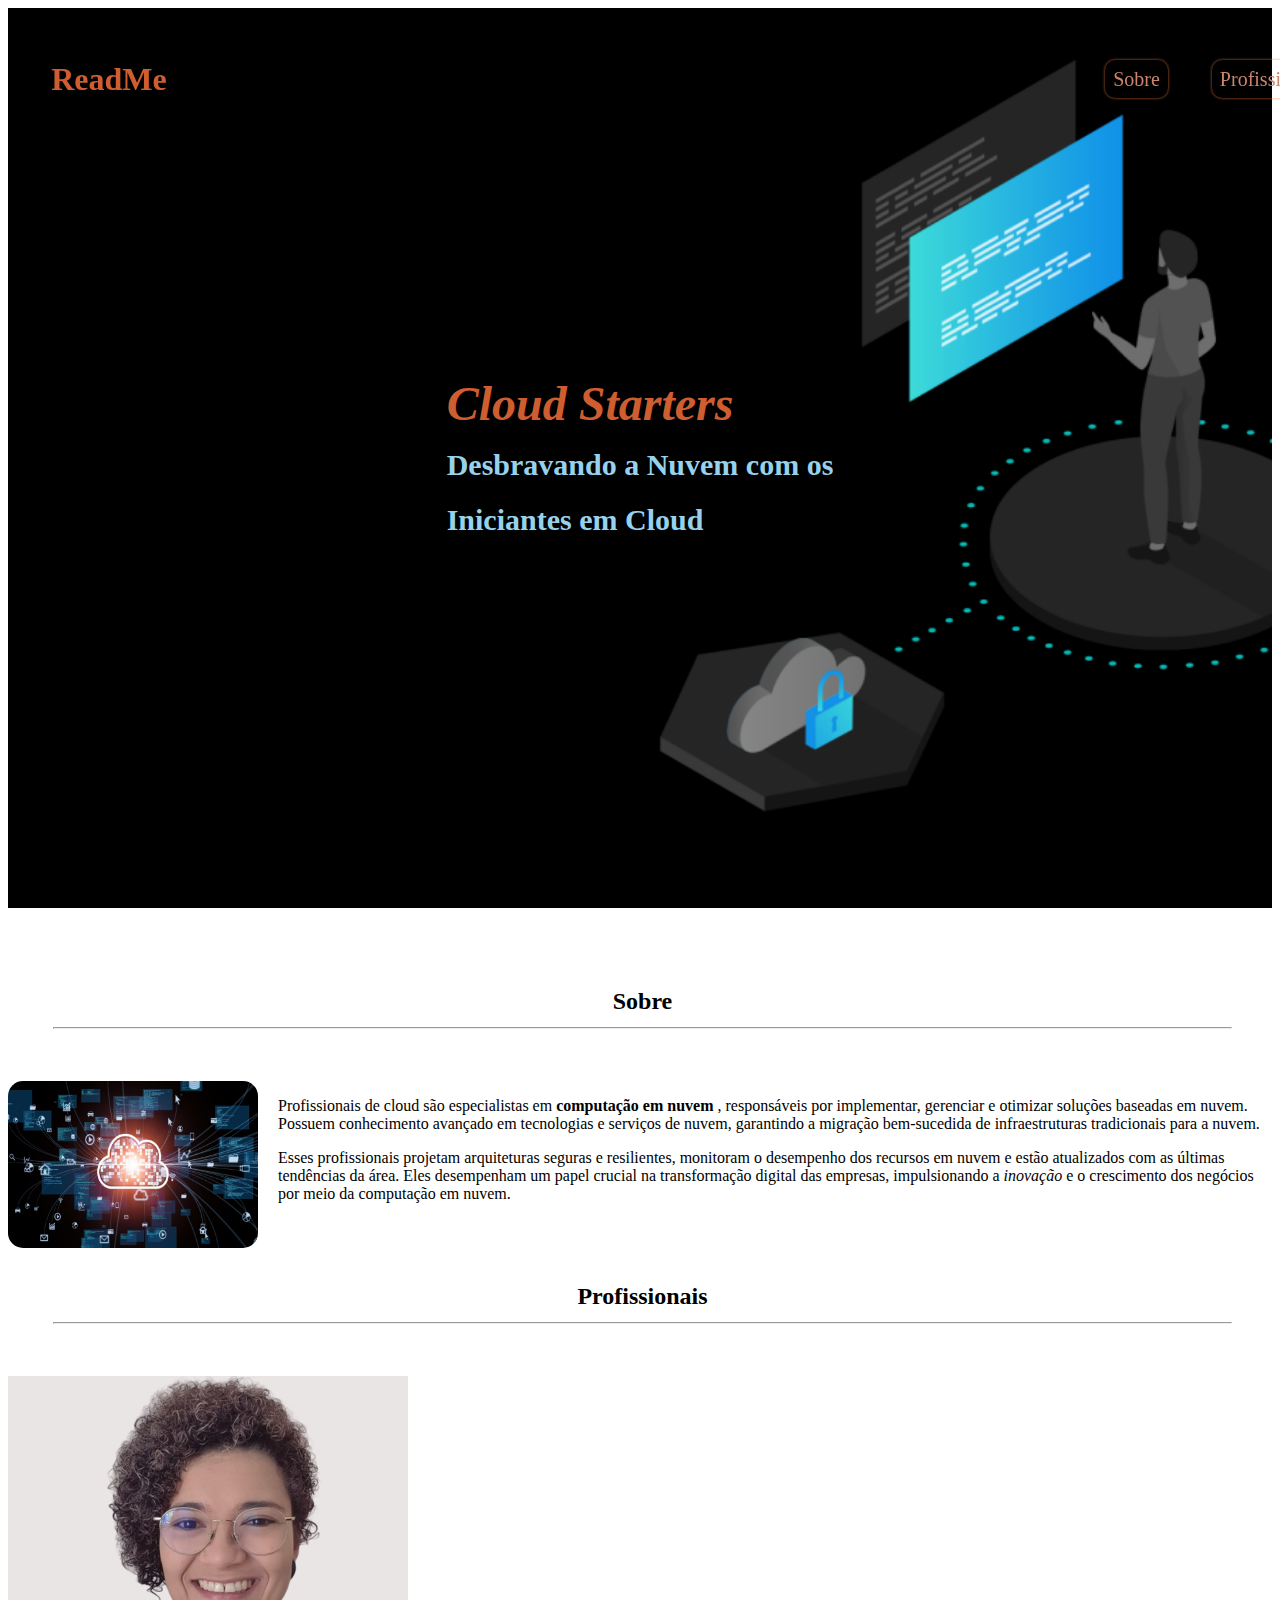
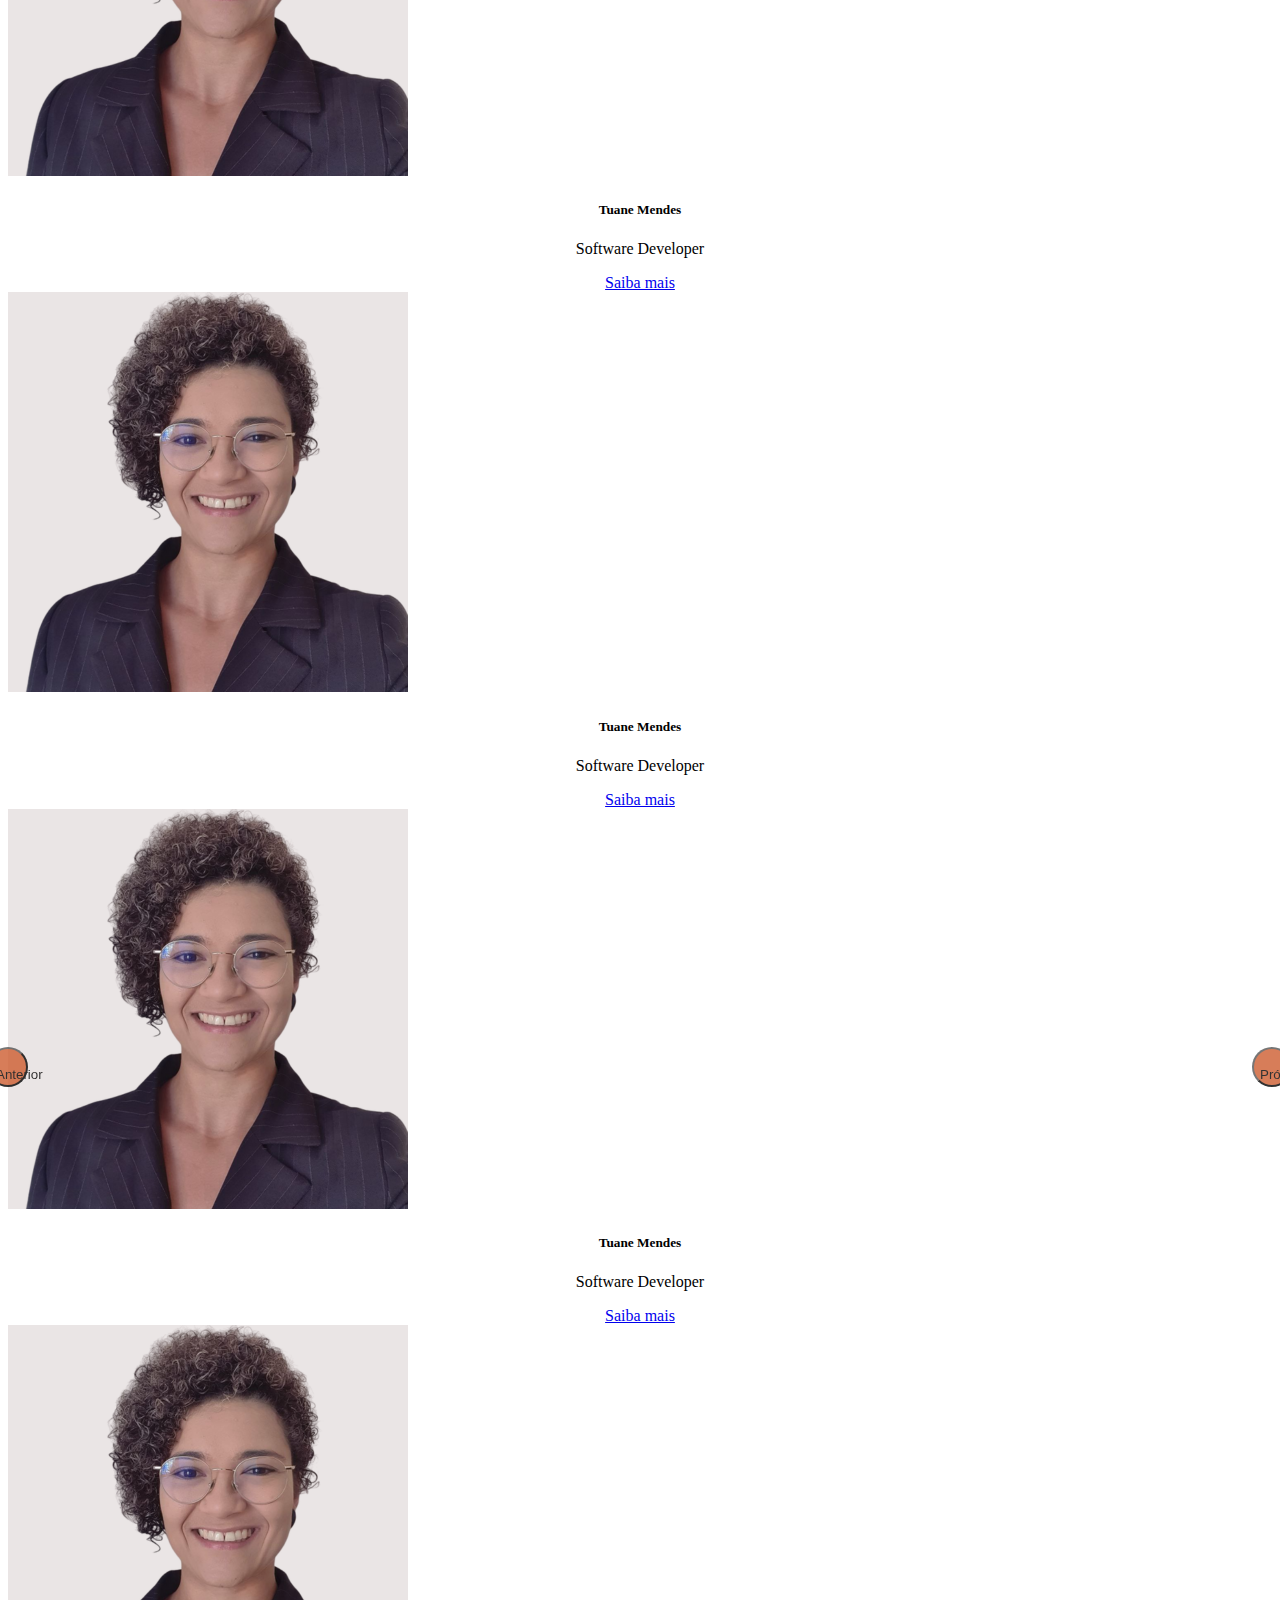
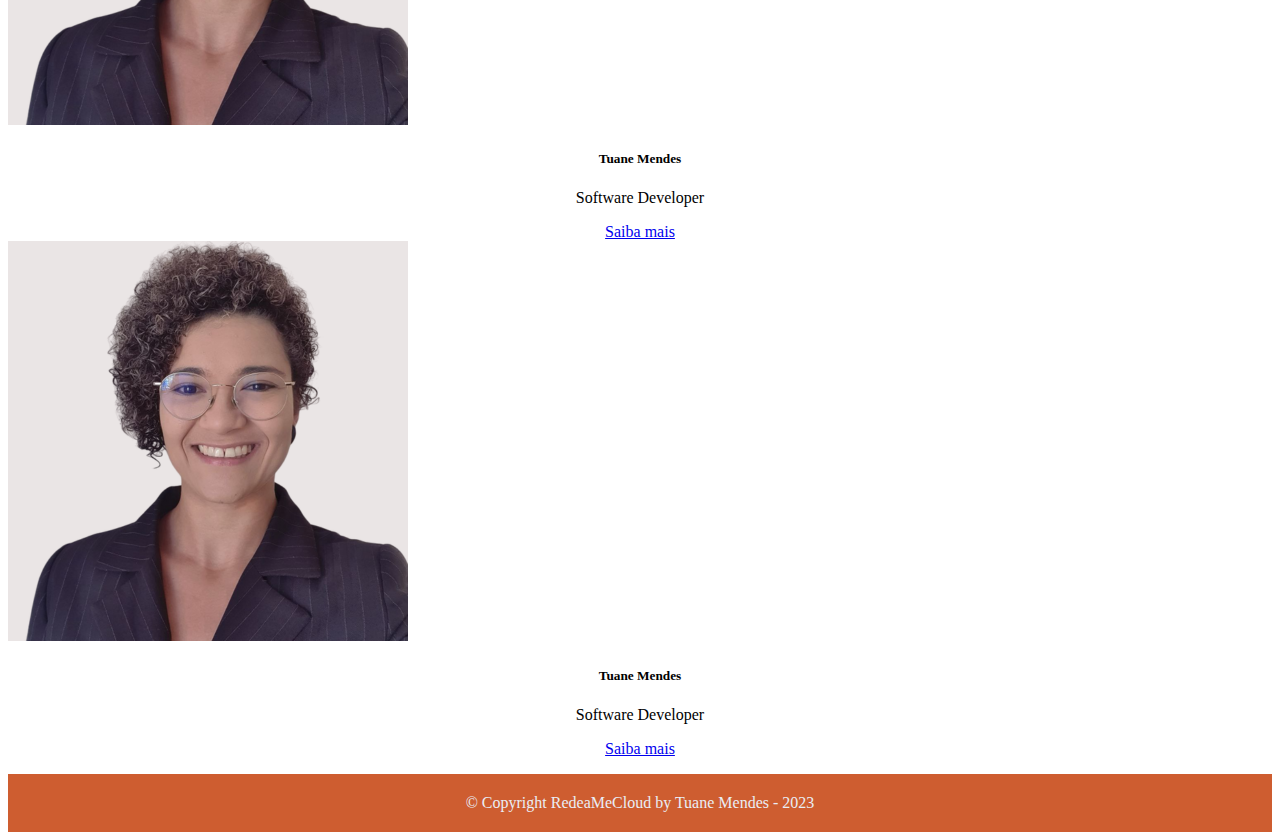
==== index.html @ 5b7da0c1 "alteração do curriculo" ====
<!DOCTYPE html>
<html lang="pt-br">

<head>
    <meta charset="UTF-8">
    <meta http-equiv="X-UA-Compatible" content="IE=edge">
    <meta name="viewport" content="width=device-width, initial-scale=1.0">
    <title>Readme</title>

    <link href="https://cdn.jsdelivr.net/npm/bootstrap@5.3.0/dist/css/bootstrap.min.css" rel="stylesheet"
        integrity="sha384-9ndCyUaIbzAi2FUVXJi0CjmCapSmO7SnpJef0486qhLnuZ2cdeRhO02iuK6FUUVM" crossorigin="anonymous">
    <link rel="stylesheet" href="/assets/css/style.css">
</head>

<body>
    <header id="header">
        <div class="container-header">
            <div class="flex">

                <h1>ReadMe<span></span></h1>

                <nav>
                    <ul>
                        <li><a href="#sobre">Sobre</a></li>
                        <li><a href="#profissionais">Profissionais</a></li>
                    </ul>
                </nav>
            </div>
        </div>
    </header>
    <main>
        <section>
            <div class="banner">
                <h2><em>Cloud Starters</em> <br><span>Desbravando a Nuvem com os <br> Iniciantes em Cloud</span></h2>
            </div>
        </section>
        <section>
            <div id="curriculum-card">
                <div class="container">
                    <div class="row">
                        <div class="col-12">
                            <h2 id="sobre" class="main-title">Sobre
                                <hr class="m-0" />
                            </h2>
                            <img class="nuvem-sobre" src="/assets/img/nuvem-sobre.jpg" alt="nuvem-sobre">
                            <p>Profissionais de cloud são especialistas em <strong>computação em nuvem</strong> ,
                                responsáveis por
                                implementar, gerenciar e otimizar soluções baseadas em nuvem. Possuem conhecimento
                                avançado em tecnologias e serviços de nuvem, garantindo a migração bem-sucedida de
                                infraestruturas tradicionais para a nuvem. </p>
                            <p>Esses profissionais projetam arquiteturas
                                seguras e resilientes, monitoram o desempenho dos recursos em nuvem e estão
                                atualizados
                                com as últimas tendências da área. Eles desempenham um papel crucial na
                                transformação
                                digital das empresas, impulsionando a <em>inovação</em> e o crescimento dos negócios
                                por
                                meio da
                                computação em nuvem.
                            </p>
                        </div>
                        <div class="col-12">
                            <h2 id="profissionais" class="main-title">Profissionais
                                <hr class="m-0" />
                            </h2>

                        </div>
                        <div class="carousel-container">
                            <button class="carousel-control-prev" type="button" data-bs-target="#carousel"
                                data-bs-slide="prev">
                                <span class="carousel-control-prev-icon" aria-hidden="true"></span>
                                <span class="visually-hidden">Anterior</span>
                            </button>
                            <div id="carousel" class="carousel slide" data-bs-ride="carousel">

                                <div class="carousel-inner">
                                    <div class="carousel-item active">
                                        <div class="row justify-content-center">
                                            <div class="col-md-3 mb-5">
                                                <div class="card">
                                                    <img src="assets/img/perfil-tuane.png" class="card-img-top"
                                                        alt="Foto Perfil">
                                                    <div class="card-body">
                                                        <h5 class="card-title">Tuane Mendes</h5>
                                                        <p class="card-text">Software Developer</p>
                                                        <a href="assets/pages/curriculo.html"
                                                            class="btn btn-secondary">Saiba
                                                            mais</a>
                                                    </div>
                                                </div>
                                            </div>
                                            <div class="col-md-3 mb-5">
                                                <div class="card">
                                                    <img src="assets/img/perfil-tuane.png" class="card-img-top"
                                                        alt="Foto Perfil">
                                                    <div class="card-body">
                                                        <h5 class="card-title">Tuane Mendes</h5>
                                                        <p class="card-text">Software Developer</p>
                                                        <a href="/assets/pages/curriculo1.html"
                                                            class="btn btn-secondary">Saiba
                                                            mais</a>
                                                    </div>
                                                </div>
                                            </div>
                                            <div class="col-md-3 mb-5">
                                                <div class="card">
                                                    <img src="assets/img/perfil-tuane.png" class="card-img-top"
                                                        alt="Foto Perfil">
                                                    <div class="card-body">
                                                        <h5 class="card-title">Tuane Mendes</h5>
                                                        <p class="card-text">Software Developer</p>
                                                        <a href="/assets/pages/curriculo.html"
                                                            class="btn btn-secondary">Saiba
                                                            mais</a>
                                                    </div>
                                                </div>
                                            </div>
                                        </div>
                                    </div>
                                    <div class="carousel-item">
                                        <div class="row justify-content-center">
                                            <div class="col-md-3 mb-5">
                                                <div class="card">
                                                    <img src="assets/img/perfil-tuane.png" class="card-img-top"
                                                        alt="Foto Perfil">
                                                    <div class="card-body">
                                                        <h5 class="card-title">Tuane Mendes</h5>
                                                        <p class="card-text">Software Developer</p>
                                                        <a href="/assets/pages/curriculo.html"
                                                            class="btn btn-secondary">Saiba
                                                            mais</a>
                                                    </div>
                                                </div>
                                            </div>
                                            <div class="col-md-3">
                                                <div class="card">
                                                    <img src="assets/img/perfil-tuane.png" class="card-img-top"
                                                        alt="Foto Perfil">
                                                    <div class="card-body">
                                                        <h5 class="card-title">Tuane Mendes</h5>
                                                        <p class="card-text">Software Developer</p>
                                                        <a href="/assets/pages/curriculo.html"
                                                            class="btn btn-secondary">Saiba
                                                            mais</a>
                                                    </div>
                                                </div>
                                            </div>

                                        </div>
                                    </div>
                                </div>

                            </div>
                            <button class="carousel-control-next" type="button" data-bs-target="#carousel"
                                data-bs-slide="next">
                                <span class="carousel-control-next-icon" aria-hidden="true"></span>
                                <span class="visually-hidden">Próximo</span>
                            </button>
                        </div>

                    </div>
                </div>
            </div>
        </section>
    </main>
    <footer>
        <p class="footer"> &copy; Copyright RedeaMeCloud by Tuane Mendes - 2023</p>
    </footer>
    <script src="https://cdn.jsdelivr.net/npm/bootstrap@5.3.0-alpha3/dist/js/bootstrap.bundle.min.js"
        integrity="sha384-ENjdO4Dr2bkBIFxQpeoTz1HIcje39Wm4jDKdf19U8gI4ddQ3GYNS7NTKfAdVQSZe"
        crossorigin="anonymous"></script>
    <script src="/assets/js/script.js"></script>

</body>

</html>
---- assets/css/style.css ----
:root {
    --blue-dark: #25316D;
    --blue-light: #97D2EC;
    --gray: #5F6F94;
    --yellow: #FEF5AC;
    --orange: #ce5d30;
    --gray-dark: #343A40;
    --orange-light: #cb866d;
    --gray-ligth: #eaedf5;
}

html {
    height: 200vh;
}


main {
    margin-top: 0px;
}

.container-header {
    max-width: 1280px;
    margin: auto;
}

.flex {
    display: flex;
    justify-content: space-between;
    align-items: center;
}

header {
    width: 100%;
    padding: 40px 4%;
    position: fixed;
    top: 0;
    left: 0;
    transition: .5s;
    z-index: 9999;
}

header a,
h1 {
    color: var(--orange);
}

header a {
    box-shadow: 0 0 3px rgba(248, 128, 58, 0.804);
    border-radius: 10px;
    padding: 8px;
}

header.scrolling {
    background-color: var(--orange);
    box-shadow: 0 0 10px rgba(0, 0, 0, 0.2);
    padding: 20px 4%;
}

header.scrolling a,
header.scrolling h1 {
    color: var(--gray-ligth);
}

header ul {
    list-style-type: none;
}

header ul li {
    display: inline-block;
    margin-left: 40px;
}

header ul li a {
    color: var(--orange-light);
    font-size: 20px;
    text-decoration: none;
    transition: .5s;
}

.banner {
    display: flex;
    align-items: center;
    justify-content: center;
    height: 100vh;
    background: url(/assets/img/fundo.png);
    background-position: center;
    background-size: cover;
    background-repeat: no-repeat;
}

.banner h2 {
    font-size: 3em;
    color: var(--orange);
}

.banner span {
    color: var(--blue-light);
    font-size: 30px;
}

.main-title {
    text-align: center;
    margin: 40px 0 0 5px;
    padding: 40px;
}


.nuvem-sobre {
    width: 250px;
    float: left;
    margin: 0 20px 20px 0;
    border-radius: 15px;
}

.card-body {
    text-align: center;
}

.carousel-container {
    position: relative;
}

.carousel-control-prev,
.carousel-control-next {
    position: absolute;
    top: 50%;
    transform: translateY(-50%);
}

.carousel-control-prev {
    left: -50px;
}

.carousel-control-next {
    right: -50px;
}


.carousel-control-prev,
.carousel-control-next {
    border-radius: 50%;
    width: 40px;
    height: 40px;
    background-color: var(--orange); /* Altere para a cor desejada */
    opacity: 0.8;
    margin-left: 30px;
    margin-right: 30px;
}

.carousel-control-prev-icon,
.carousel-control-next-icon {
    filter: invert(100%) sepia(0%) saturate(0%) hue-rotate(0deg) brightness(100%) contrast(100%);
}

.carousel-control-prev-icon::before,
.carousel-control-next-icon::before {
    display: inline-block;
    content: "";
    width: 10px;
    height: 10px;
}





.footer {
    background-color: var(--orange);
    color: var(--gray-ligth);
    padding: 20px 0;
    text-align: center;
}
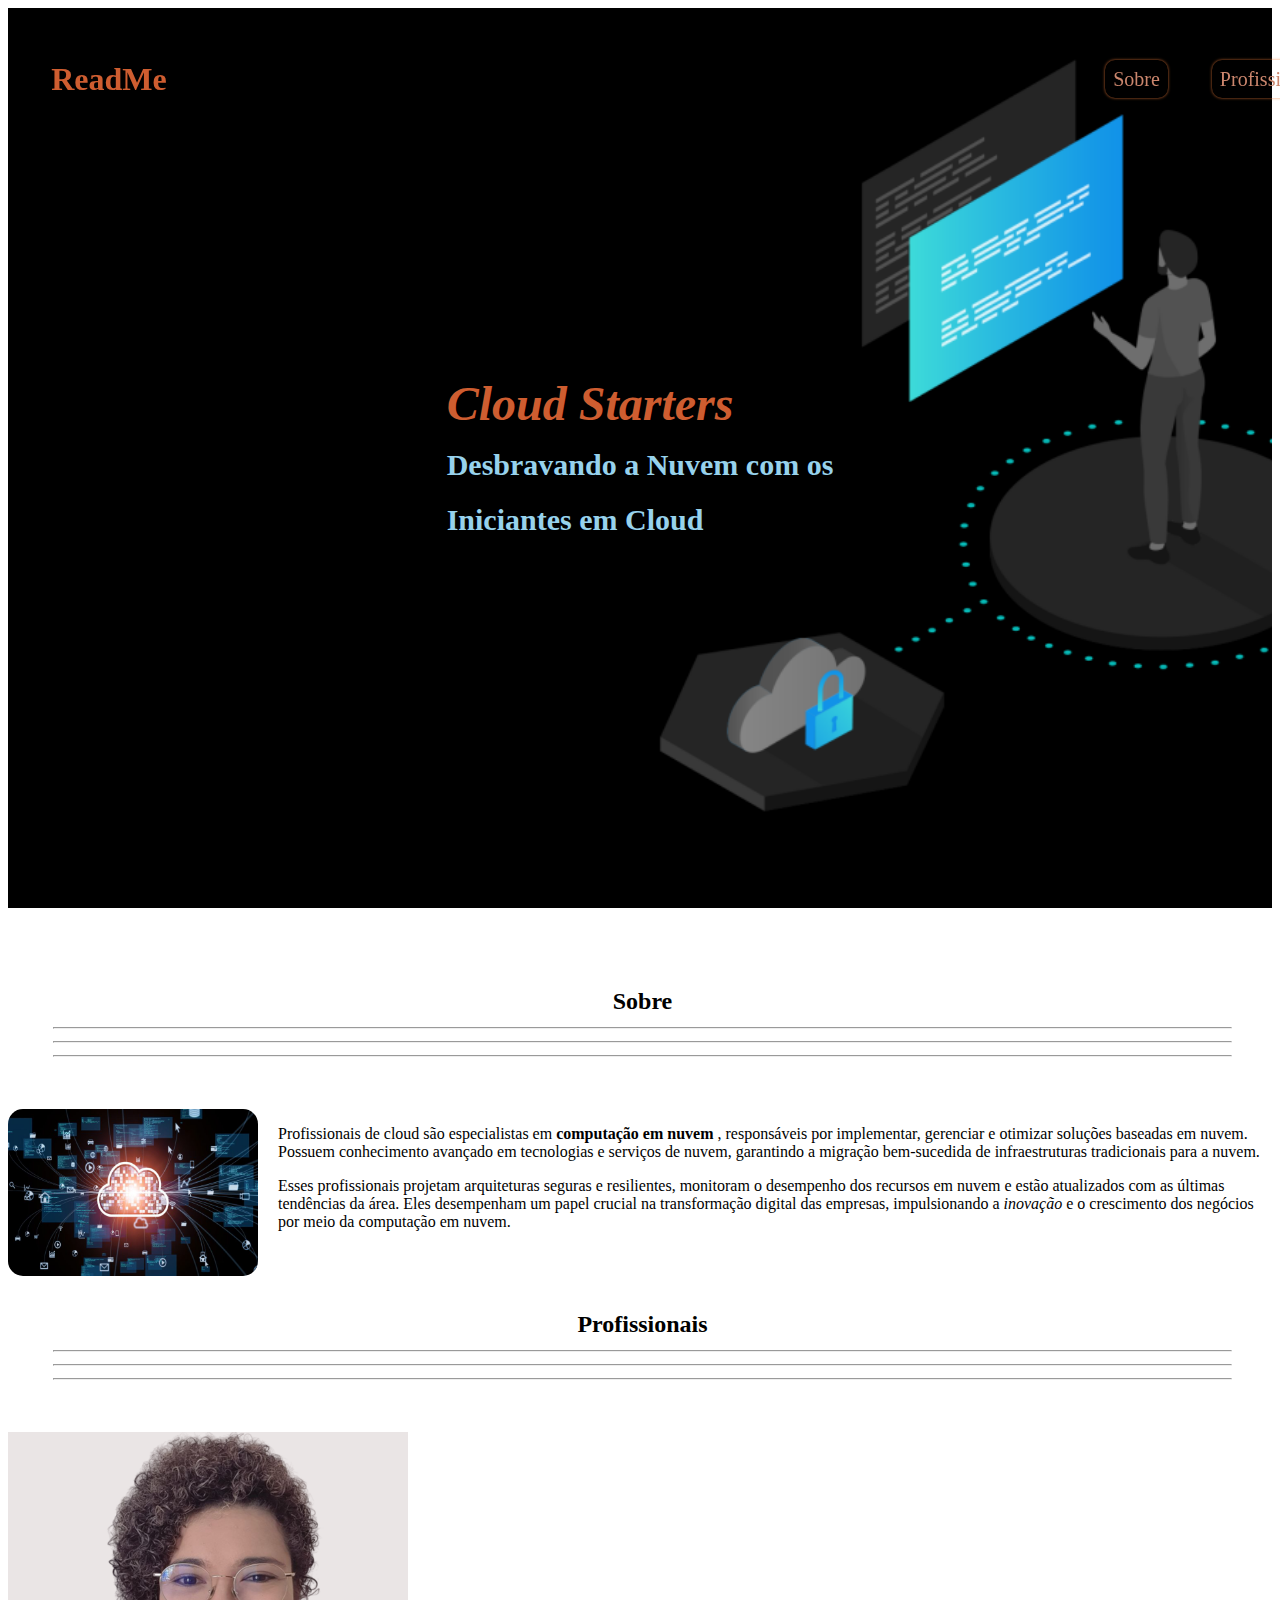
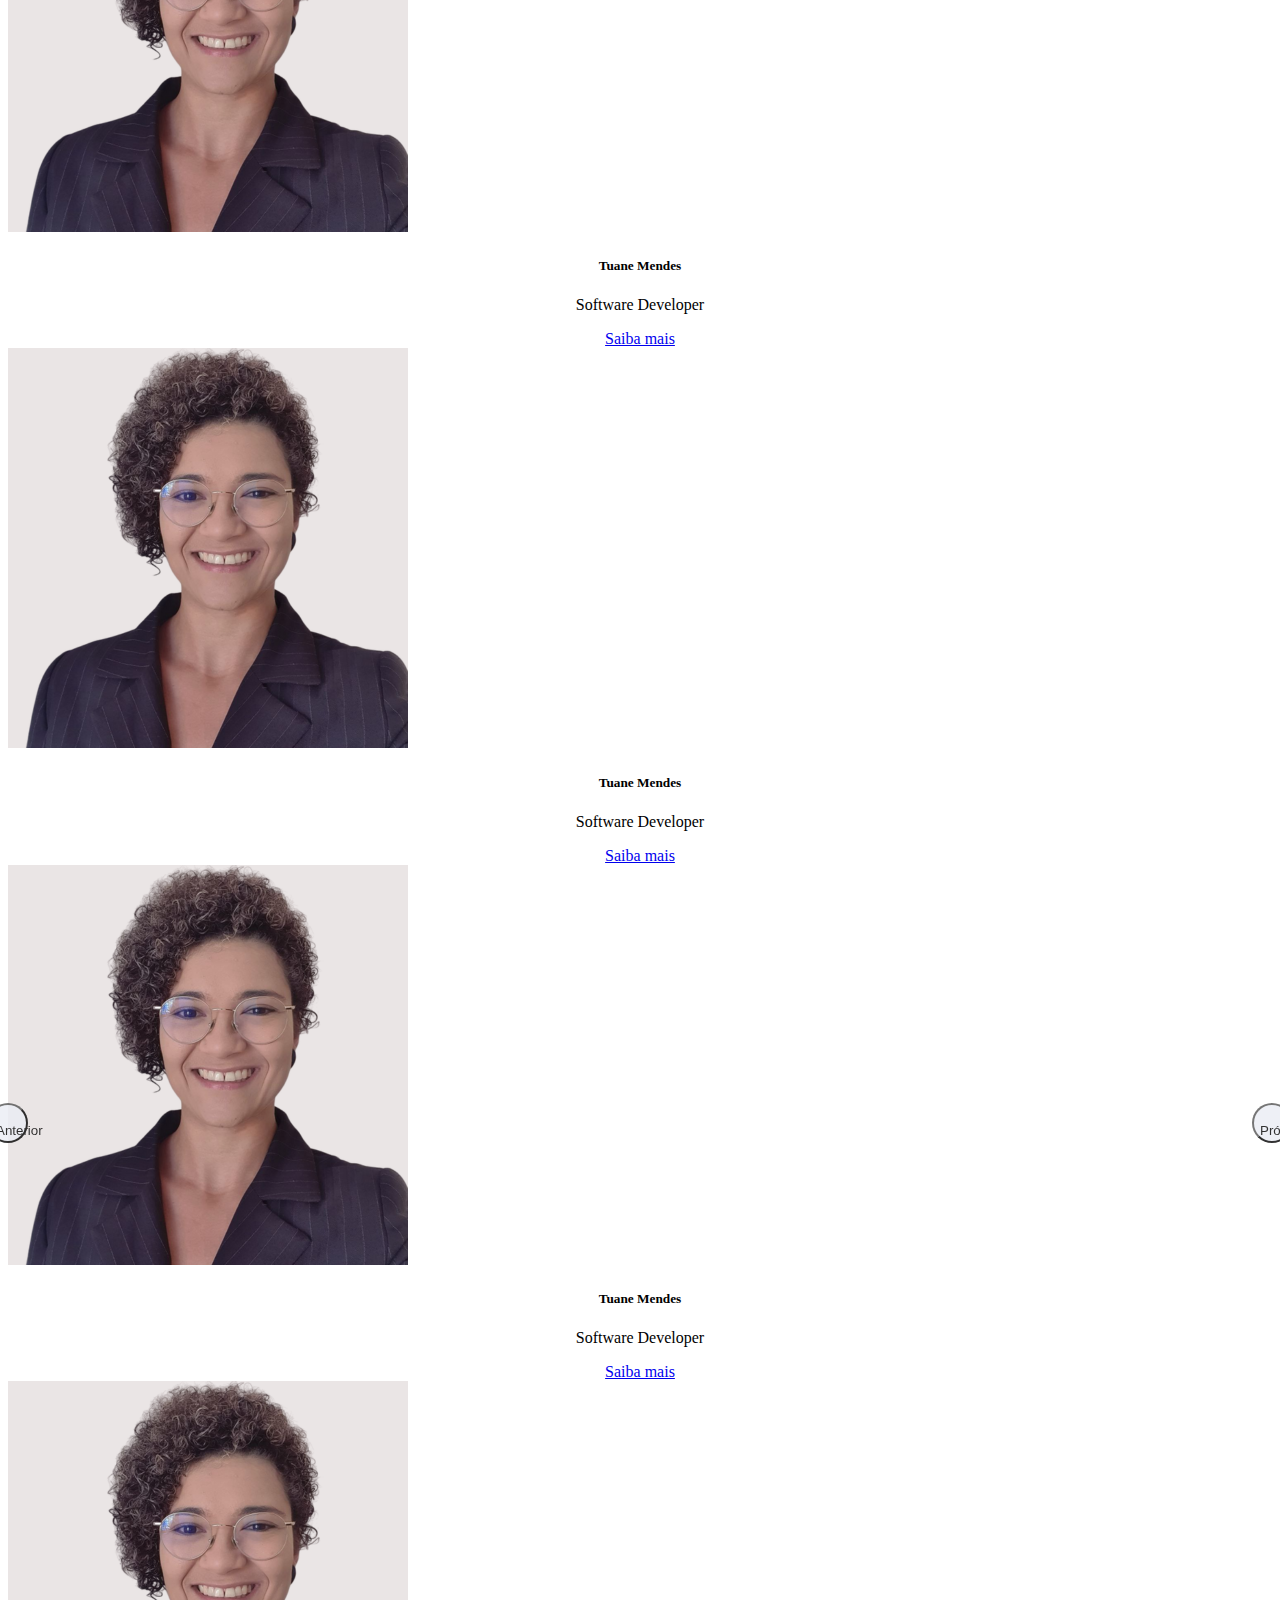
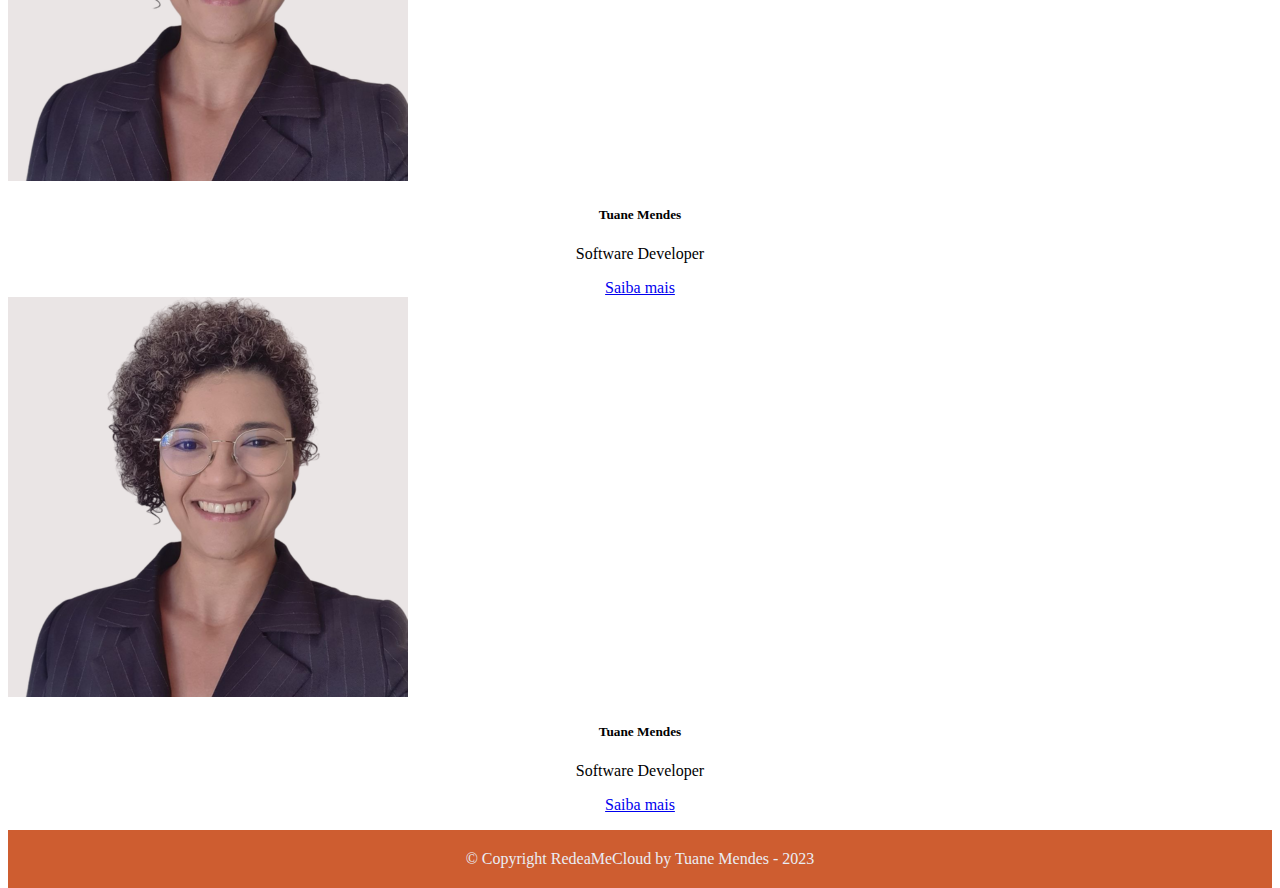
==== commit 08f39054: "ajustes" ====
--- a/index.html
+++ b/index.html
@@ -41,6 +41,8 @@
                         <div class="col-12">
                             <h2 id="sobre" class="main-title">Sobre
                                 <hr class="m-0" />
+                                <hr class="m-0" />
+                                <hr class="m-0" />
                             </h2>
                             <img class="nuvem-sobre" src="/assets/img/nuvem-sobre.jpg" alt="nuvem-sobre">
                             <p>Profissionais de cloud são especialistas em <strong>computação em nuvem</strong> ,
@@ -61,6 +63,8 @@
                         </div>
                         <div class="col-12">
                             <h2 id="profissionais" class="main-title">Profissionais
+                                <hr class="m-0" />
+                                <hr class="m-0" />
                                 <hr class="m-0" />
                             </h2>
 
--- a/assets/css/style.css
+++ b/assets/css/style.css
@@ -53,7 +53,7 @@
 header.scrolling {
     background-color: var(--orange);
     box-shadow: 0 0 10px rgba(0, 0, 0, 0.2);
-    padding: 20px 4%;
+    padding: 10px 4%;
 }
 
 header.scrolling a,
@@ -141,7 +141,8 @@
     border-radius: 50%;
     width: 40px;
     height: 40px;
-    background-color: var(--orange); /* Altere para a cor desejada */
+    background-color: var(--gray-ligth);
+    /* Altere para a cor desejada */
     opacity: 0.8;
     margin-left: 30px;
     margin-right: 30px;
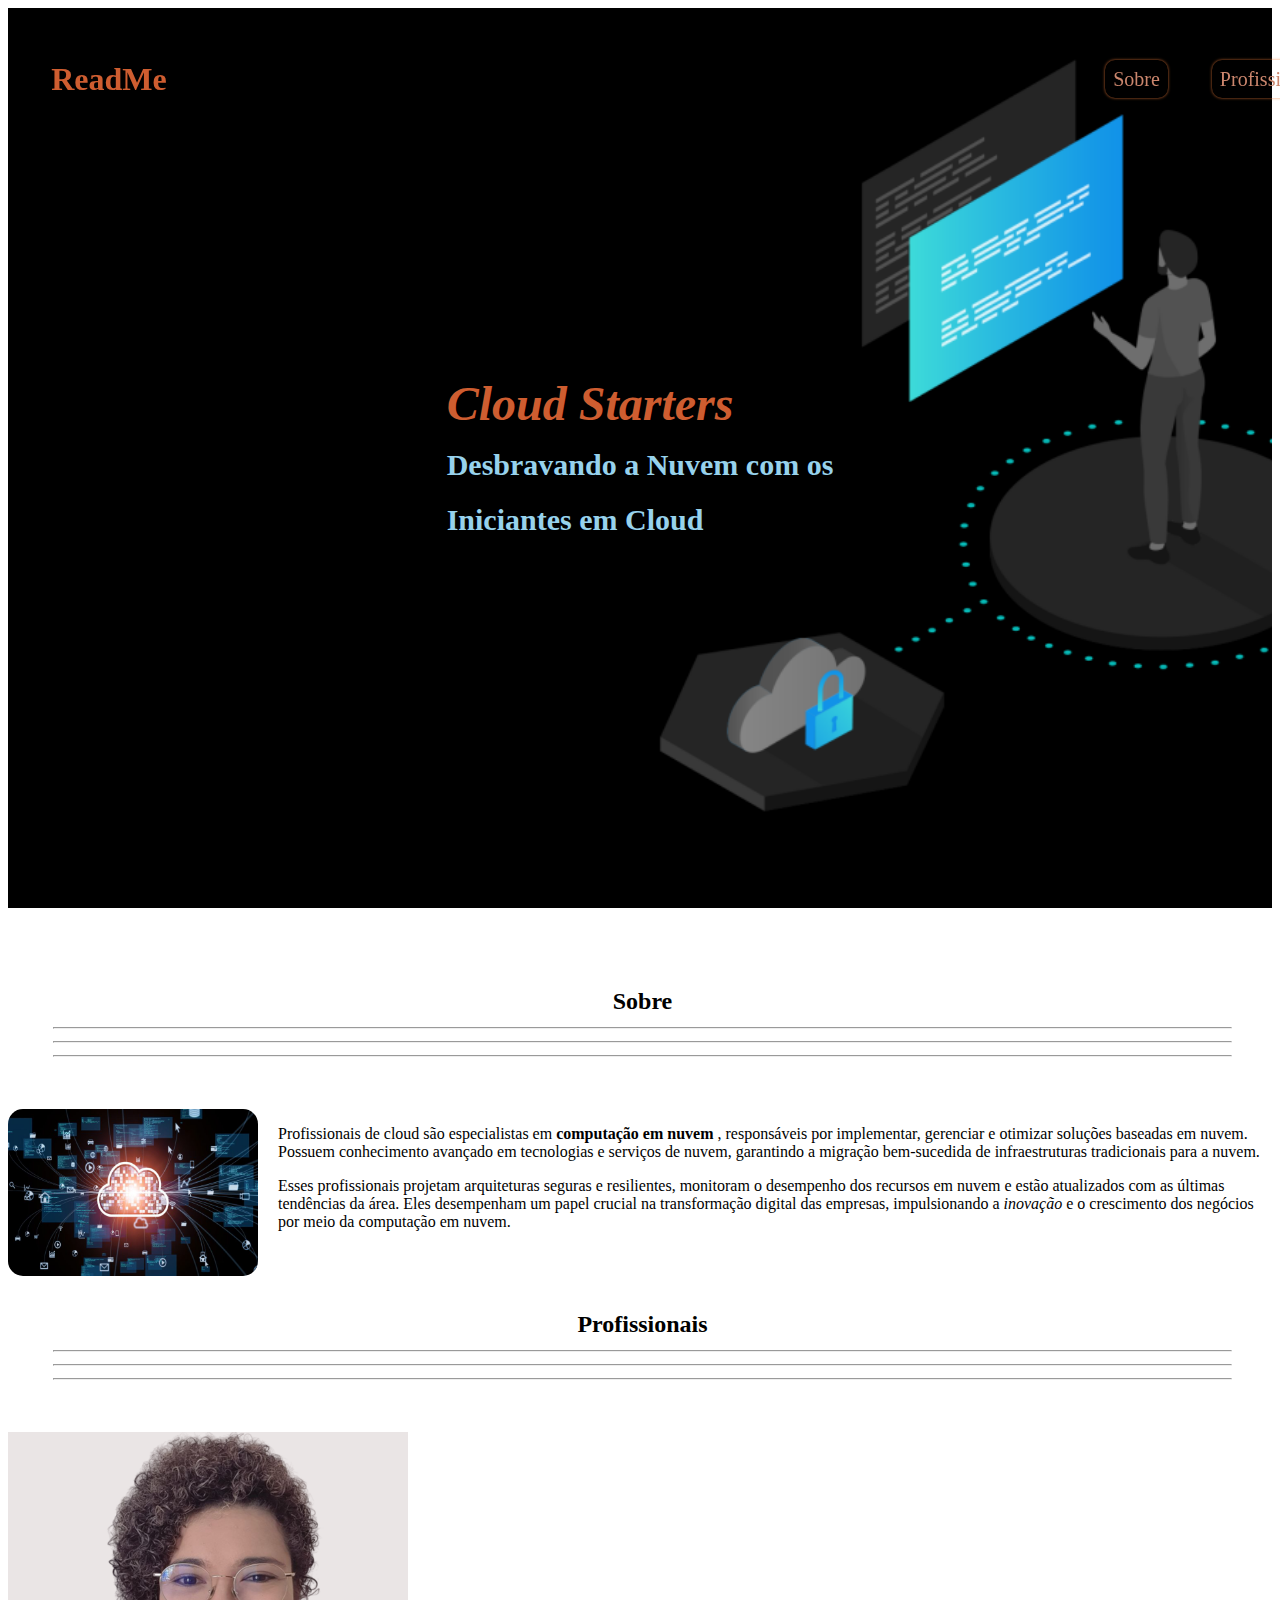
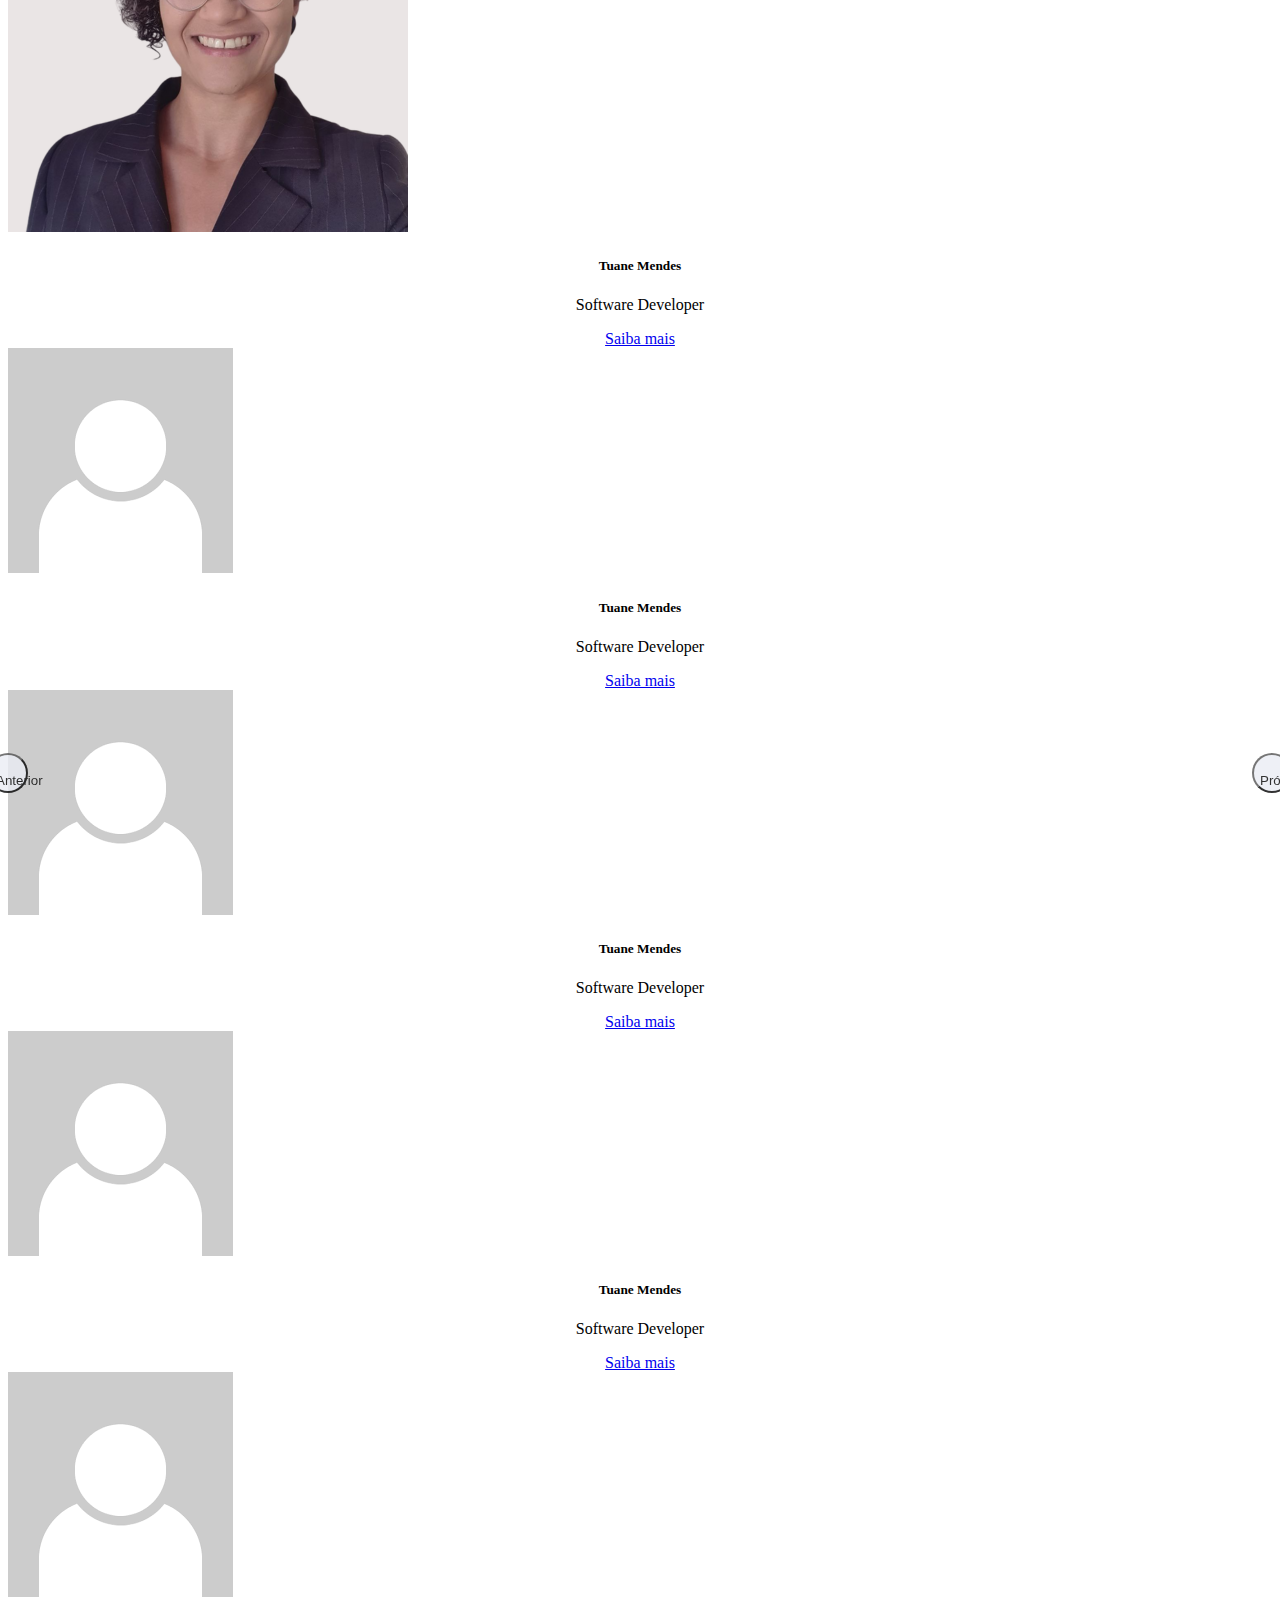
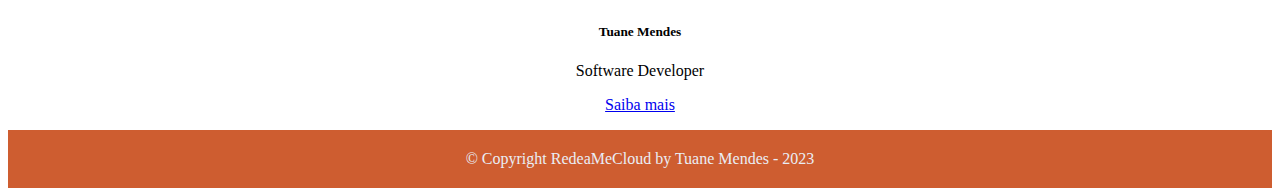
==== commit 956fccac: "alteração de imagens" ====
--- a/index.html
+++ b/index.html
@@ -95,7 +95,7 @@
                                             </div>
                                             <div class="col-md-3 mb-5">
                                                 <div class="card">
-                                                    <img src="assets/img/perfil-tuane.png" class="card-img-top"
+                                                    <img src="assets/img/avatar.png" class="card-img-top"
                                                         alt="Foto Perfil">
                                                     <div class="card-body">
                                                         <h5 class="card-title">Tuane Mendes</h5>
@@ -108,7 +108,7 @@
                                             </div>
                                             <div class="col-md-3 mb-5">
                                                 <div class="card">
-                                                    <img src="assets/img/perfil-tuane.png" class="card-img-top"
+                                                    <img src="assets/img/avatar.png" class="card-img-top"
                                                         alt="Foto Perfil">
                                                     <div class="card-body">
                                                         <h5 class="card-title">Tuane Mendes</h5>
@@ -125,7 +125,7 @@
                                         <div class="row justify-content-center">
                                             <div class="col-md-3 mb-5">
                                                 <div class="card">
-                                                    <img src="assets/img/perfil-tuane.png" class="card-img-top"
+                                                    <img src="assets/img/avatar.png" class="card-img-top"
                                                         alt="Foto Perfil">
                                                     <div class="card-body">
                                                         <h5 class="card-title">Tuane Mendes</h5>
@@ -138,7 +138,7 @@
                                             </div>
                                             <div class="col-md-3">
                                                 <div class="card">
-                                                    <img src="assets/img/perfil-tuane.png" class="card-img-top"
+                                                    <img src="assets/img/avatar.png" class="card-img-top"
                                                         alt="Foto Perfil">
                                                     <div class="card-body">
                                                         <h5 class="card-title">Tuane Mendes</h5>
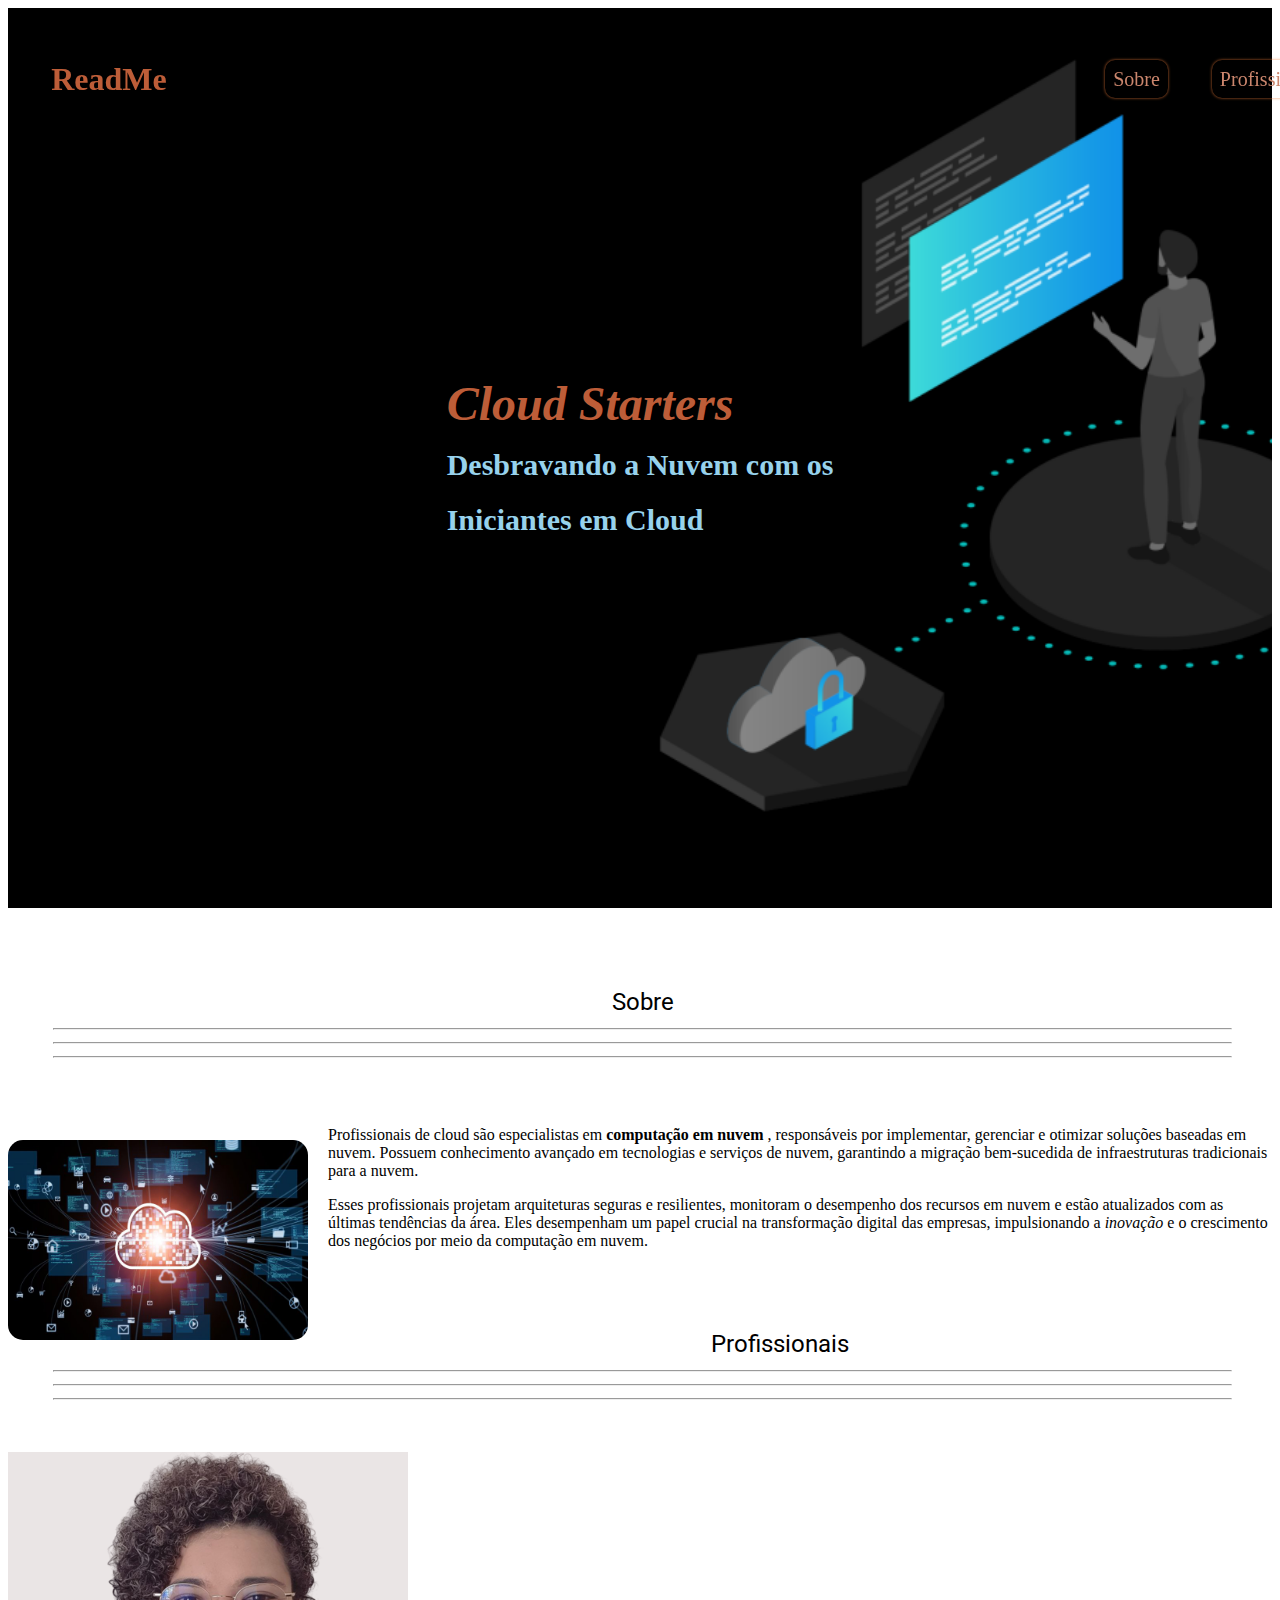
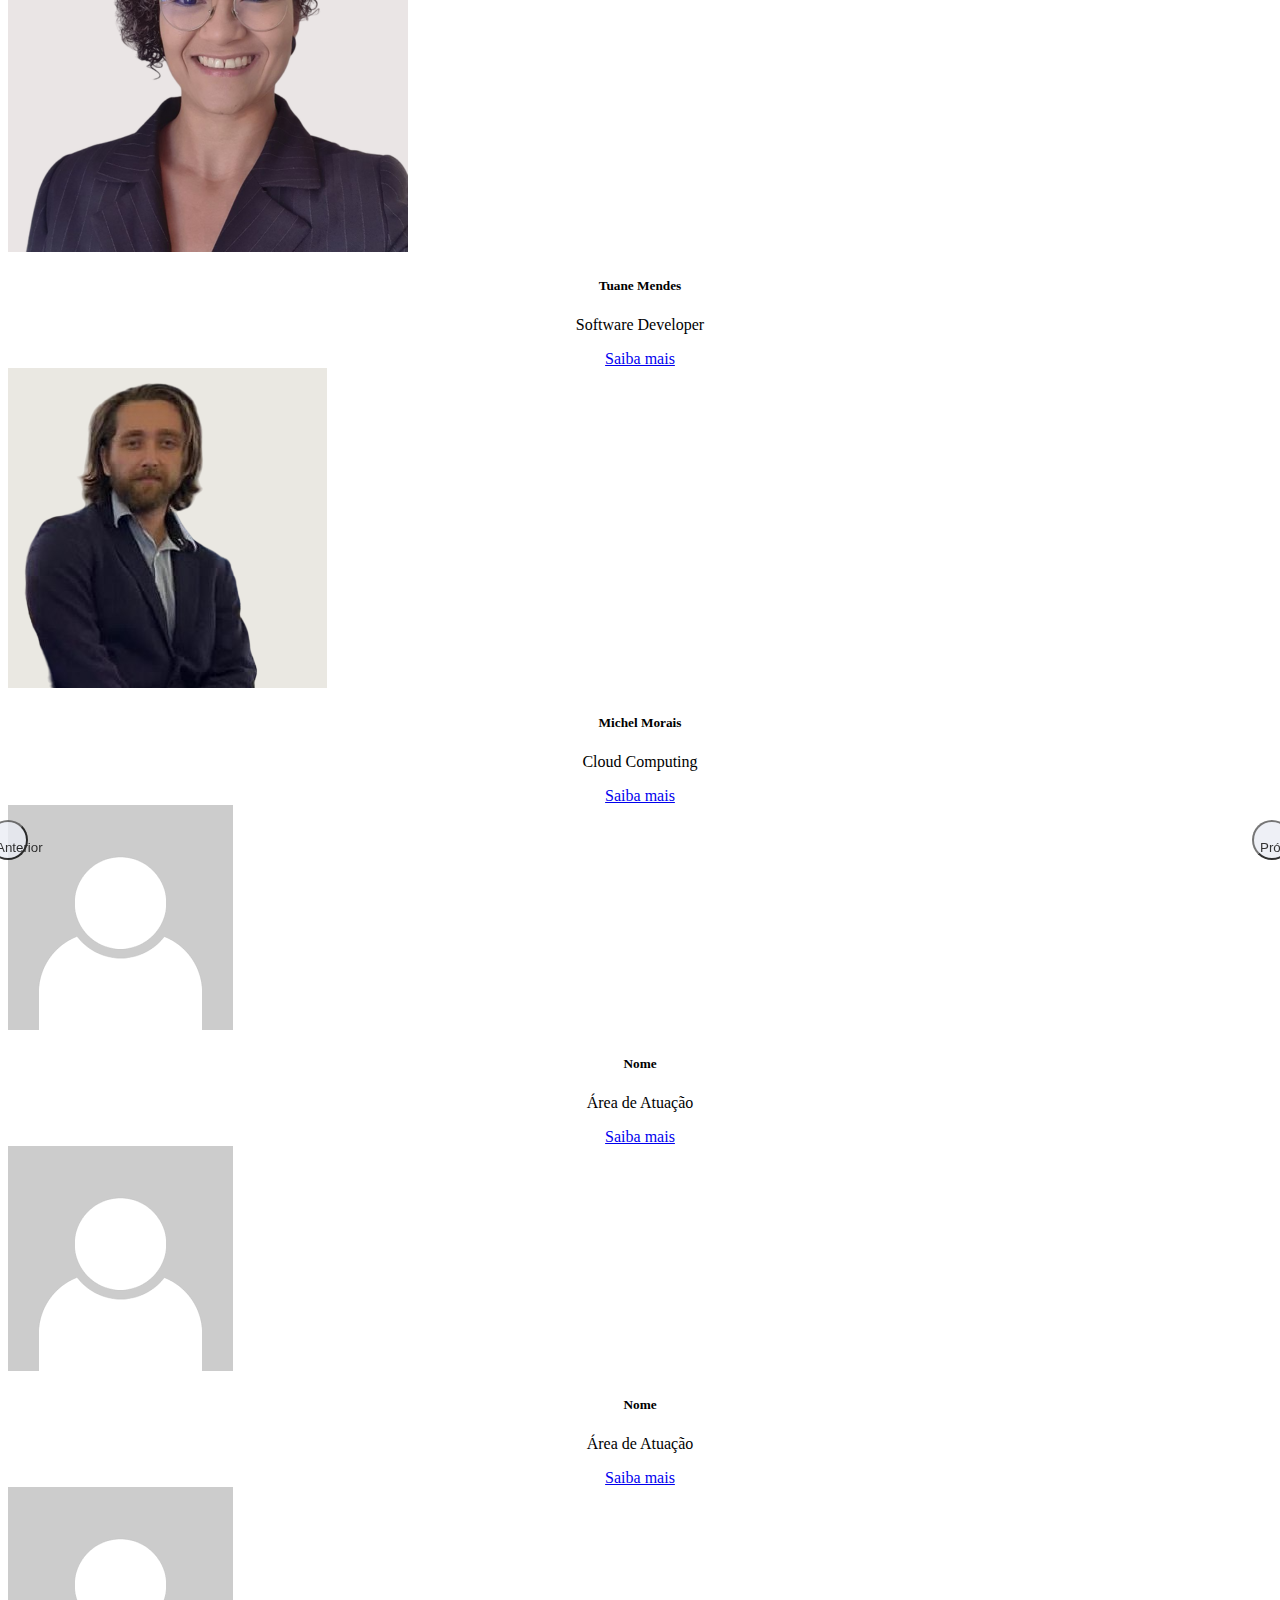
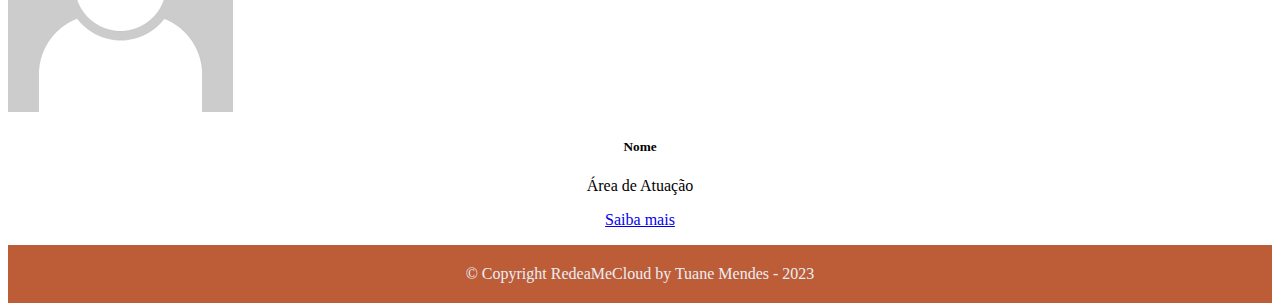
==== commit e1153fa3: "correção de fontes e cores" ====
--- a/index.html
+++ b/index.html
@@ -9,6 +9,9 @@
 
     <link href="https://cdn.jsdelivr.net/npm/bootstrap@5.3.0/dist/css/bootstrap.min.css" rel="stylesheet"
         integrity="sha384-9ndCyUaIbzAi2FUVXJi0CjmCapSmO7SnpJef0486qhLnuZ2cdeRhO02iuK6FUUVM" crossorigin="anonymous">
+    <link rel="preconnect" href="https://fonts.googleapis.com">
+    <link rel="preconnect" href="https://fonts.gstatic.com" crossorigin>
+    <link href="https://fonts.googleapis.com/css2?family=Roboto:wght@300;400&display=swap" rel="stylesheet">
     <link rel="stylesheet" href="/assets/css/style.css">
 </head>
 
@@ -45,12 +48,13 @@
                                 <hr class="m-0" />
                             </h2>
                             <img class="nuvem-sobre" src="/assets/img/nuvem-sobre.jpg" alt="nuvem-sobre">
-                            <p>Profissionais de cloud são especialistas em <strong>computação em nuvem</strong> ,
+                            <p class="lead mb-2">Profissionais de cloud são especialistas em <strong>computação em
+                                    nuvem</strong> ,
                                 responsáveis por
                                 implementar, gerenciar e otimizar soluções baseadas em nuvem. Possuem conhecimento
                                 avançado em tecnologias e serviços de nuvem, garantindo a migração bem-sucedida de
                                 infraestruturas tradicionais para a nuvem. </p>
-                            <p>Esses profissionais projetam arquiteturas
+                            <p class="lead mb-2">Esses profissionais projetam arquiteturas
                                 seguras e resilientes, monitoram o desempenho dos recursos em nuvem e estão
                                 atualizados
                                 com as últimas tendências da área. Eles desempenham um papel crucial na
@@ -86,8 +90,21 @@
                                                         alt="Foto Perfil">
                                                     <div class="card-body">
                                                         <h5 class="card-title">Tuane Mendes</h5>
-                                                        <p class="card-text">Software Developer</p>
-                                                        <a href="assets/pages/curriculo.html"
+                                                        <p class="card-text lead">Software Developer</p>
+                                                        <a href="assets/pages/curriculo-tuane.html"
+                                                            class="btn btn-secondary">Saiba
+                                                            mais</a>
+                                                    </div>
+                                                </div>
+                                            </div>
+                                            <div class="col-md-3 mb-5">
+                                                <div class="card">
+                                                    <img src="assets/img/michel.png" class="card-img-top"
+                                                        alt="Foto Perfil">
+                                                    <div class="card-body">
+                                                        <h5 class="card-title">Michel Morais</h5>
+                                                        <p class="card-text lead">Cloud Computing</p>
+                                                        <a href="/assets/pages/curriculo-michel.html"
                                                             class="btn btn-secondary">Saiba
                                                             mais</a>
                                                     </div>
@@ -98,21 +115,8 @@
                                                     <img src="assets/img/avatar.png" class="card-img-top"
                                                         alt="Foto Perfil">
                                                     <div class="card-body">
-                                                        <h5 class="card-title">Tuane Mendes</h5>
-                                                        <p class="card-text">Software Developer</p>
-                                                        <a href="/assets/pages/curriculo1.html"
-                                                            class="btn btn-secondary">Saiba
-                                                            mais</a>
-                                                    </div>
-                                                </div>
-                                            </div>
-                                            <div class="col-md-3 mb-5">
-                                                <div class="card">
-                                                    <img src="assets/img/avatar.png" class="card-img-top"
-                                                        alt="Foto Perfil">
-                                                    <div class="card-body">
-                                                        <h5 class="card-title">Tuane Mendes</h5>
-                                                        <p class="card-text">Software Developer</p>
+                                                        <h5 class="card-title">Nome</h5>
+                                                        <p class="card-text lead">Área de Atuação</p>
                                                         <a href="/assets/pages/curriculo.html"
                                                             class="btn btn-secondary">Saiba
                                                             mais</a>
@@ -128,8 +132,8 @@
                                                     <img src="assets/img/avatar.png" class="card-img-top"
                                                         alt="Foto Perfil">
                                                     <div class="card-body">
-                                                        <h5 class="card-title">Tuane Mendes</h5>
-                                                        <p class="card-text">Software Developer</p>
+                                                        <h5 class="card-title">Nome</h5>
+                                                        <p class="card-text lead">Área de Atuação</p>
                                                         <a href="/assets/pages/curriculo.html"
                                                             class="btn btn-secondary">Saiba
                                                             mais</a>
@@ -141,8 +145,8 @@
                                                     <img src="assets/img/avatar.png" class="card-img-top"
                                                         alt="Foto Perfil">
                                                     <div class="card-body">
-                                                        <h5 class="card-title">Tuane Mendes</h5>
-                                                        <p class="card-text">Software Developer</p>
+                                                        <h5 class="card-title">Nome</h5>
+                                                        <p class="card-text lead">Área de Atuação</p>
                                                         <a href="/assets/pages/curriculo.html"
                                                             class="btn btn-secondary">Saiba
                                                             mais</a>
--- a/assets/css/style.css
+++ b/assets/css/style.css
@@ -3,7 +3,7 @@
     --blue-light: #97D2EC;
     --gray: #5F6F94;
     --yellow: #FEF5AC;
-    --orange: #ce5d30;
+    --orange: #bd5d38;
     --gray-dark: #343A40;
     --orange-light: #cb866d;
     --gray-ligth: #eaedf5;
@@ -99,6 +99,8 @@
 }
 
 .main-title {
+    font-family: 'Roboto', sans-serif;
+    font-weight: 400;
     text-align: center;
     margin: 40px 0 0 5px;
     padding: 40px;
@@ -106,9 +108,9 @@
 
 
 .nuvem-sobre {
-    width: 250px;
+    width: 300px;
     float: left;
-    margin: 0 20px 20px 0;
+    margin: 30px 20px 20px 0;
     border-radius: 15px;
 }
 
@@ -161,6 +163,10 @@
     height: 10px;
 }
 
+.testimonials .testimonial-item img {
+    max-width: 12rem;
+    box-shadow: 0px 5px 5px 0px #354d64;
+}
 
 
 
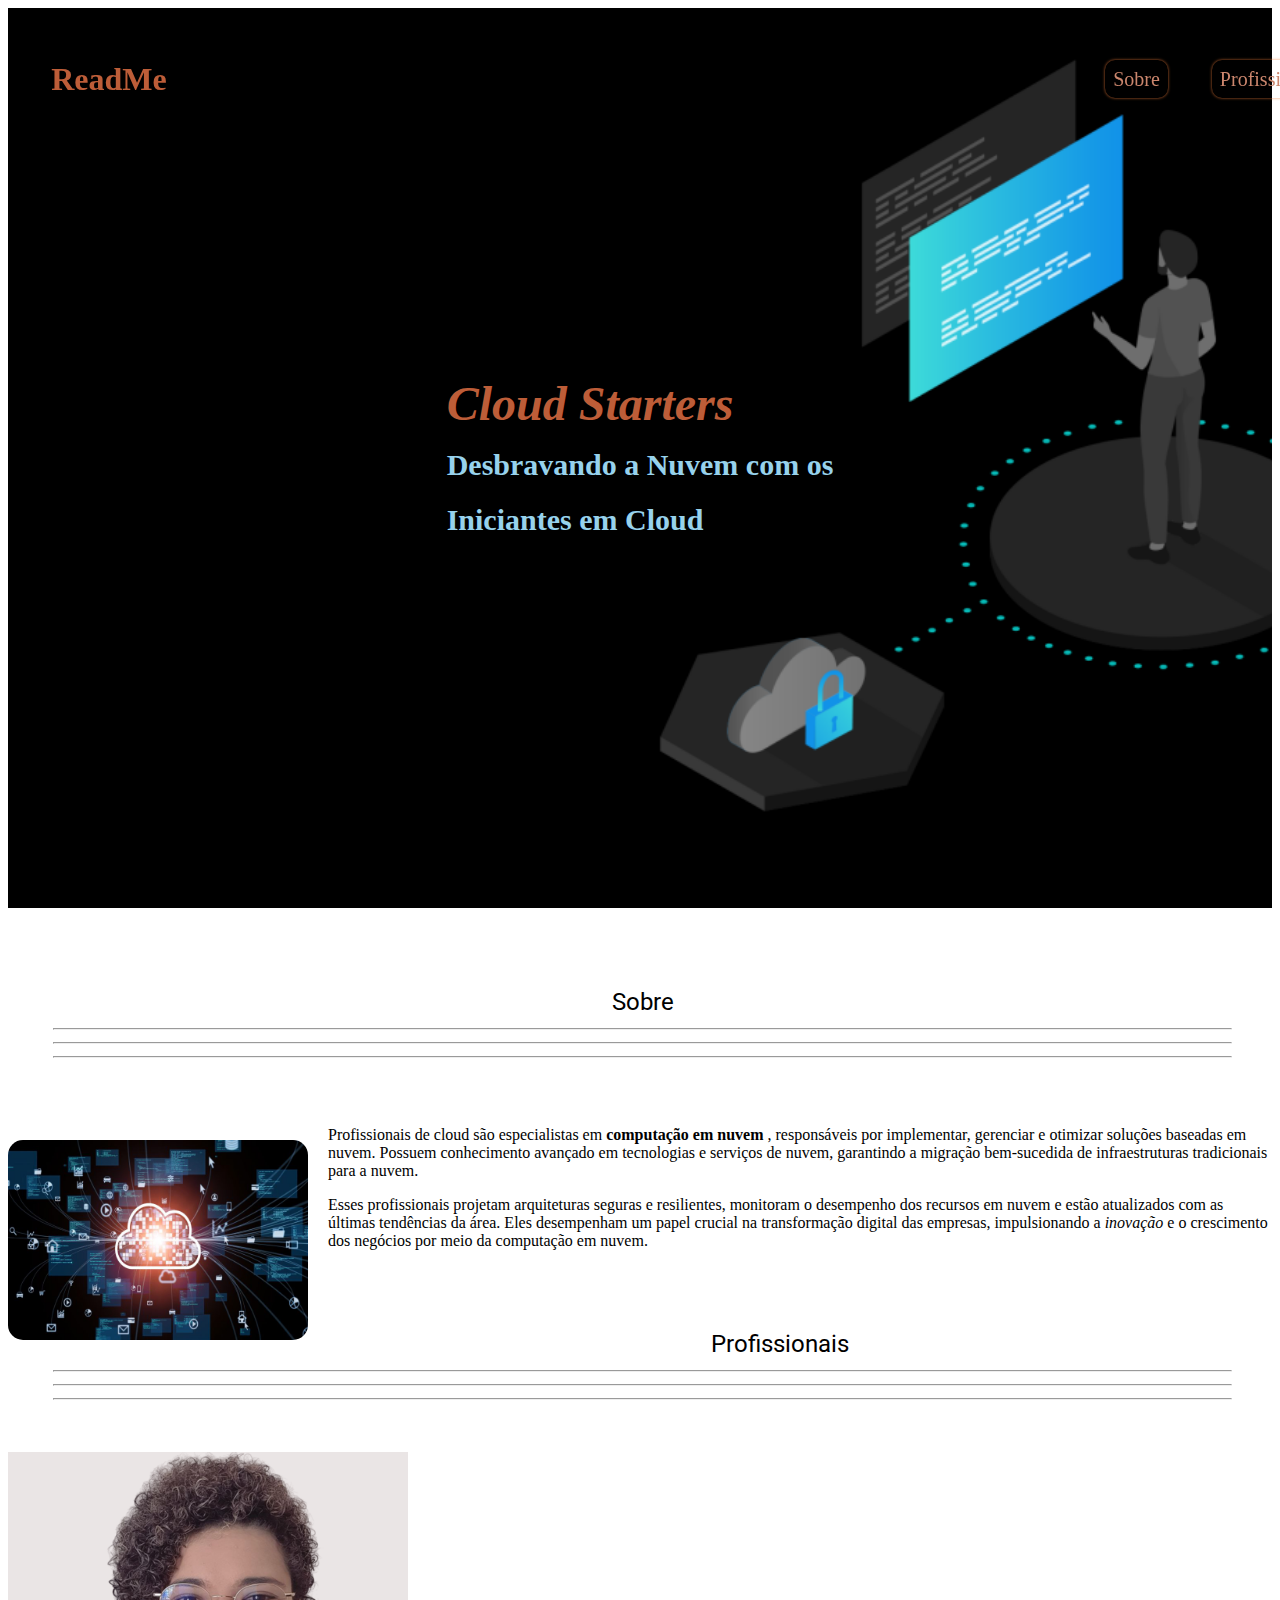
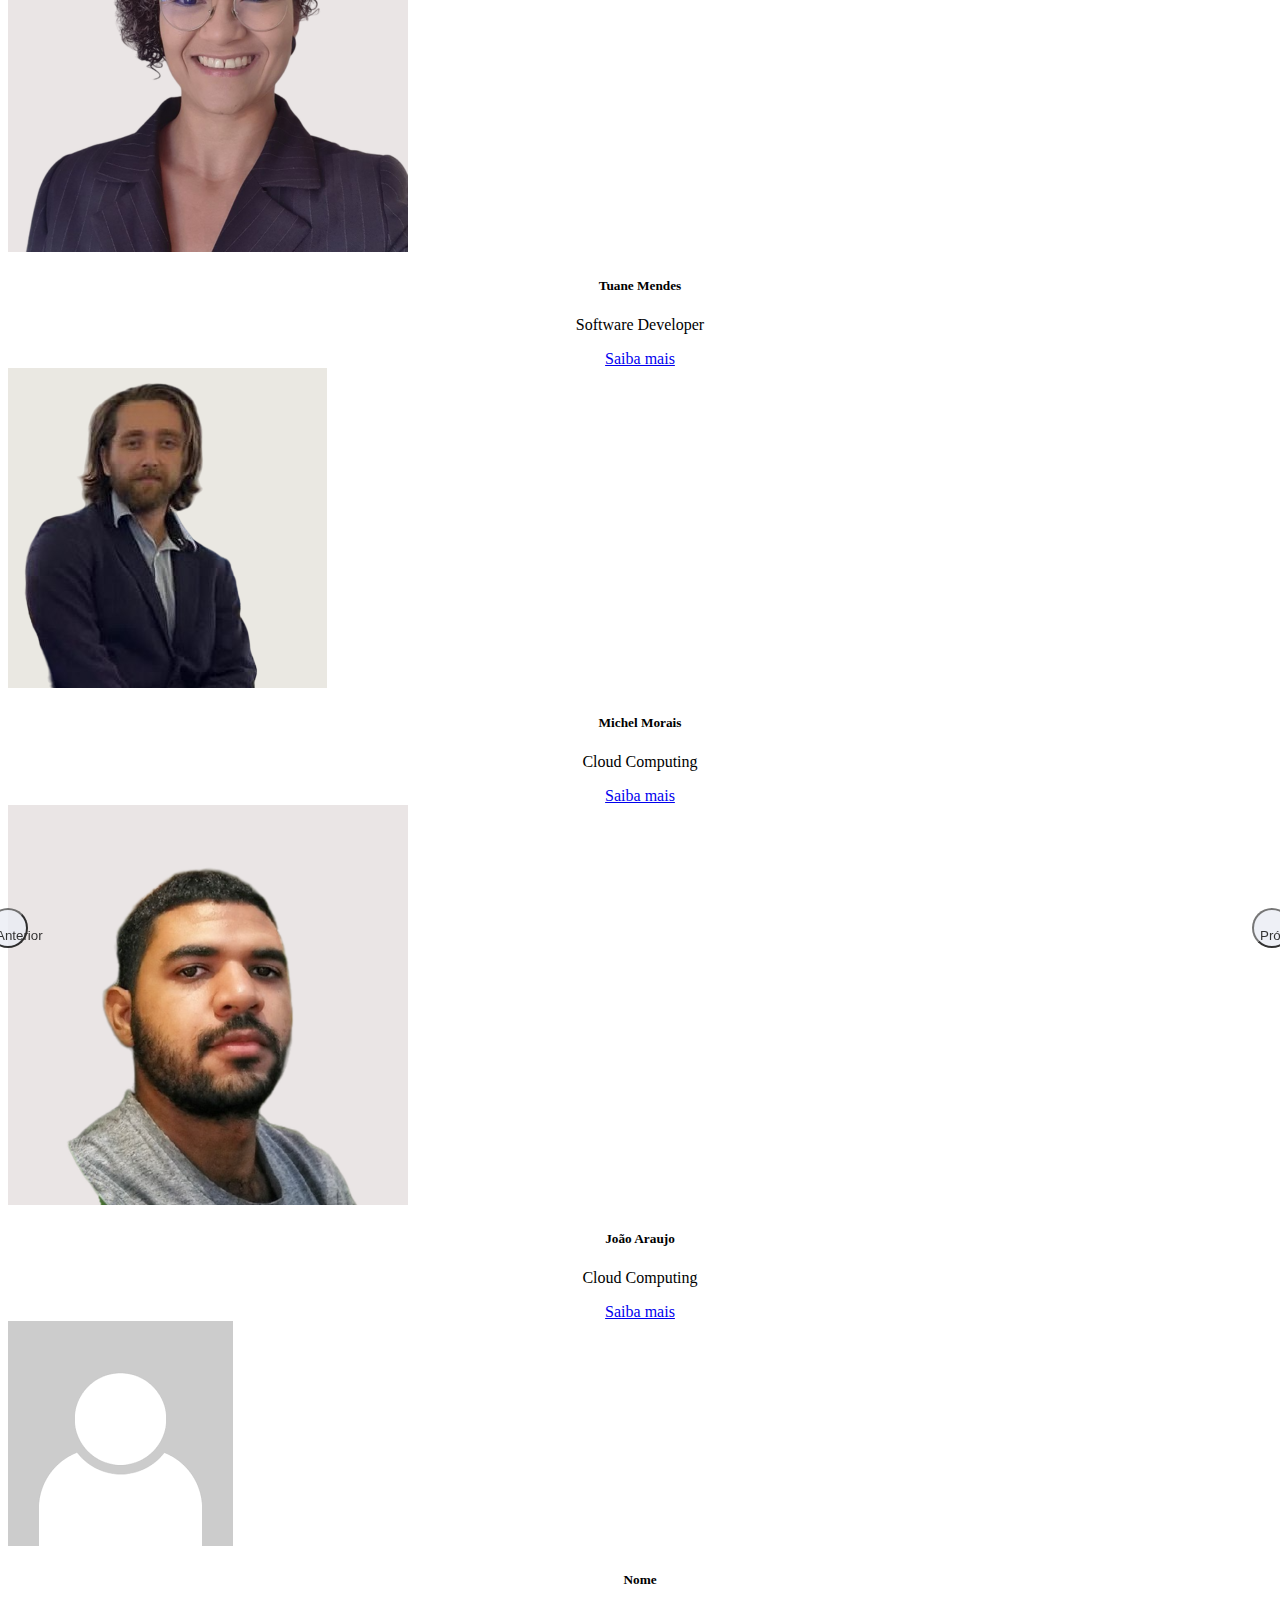
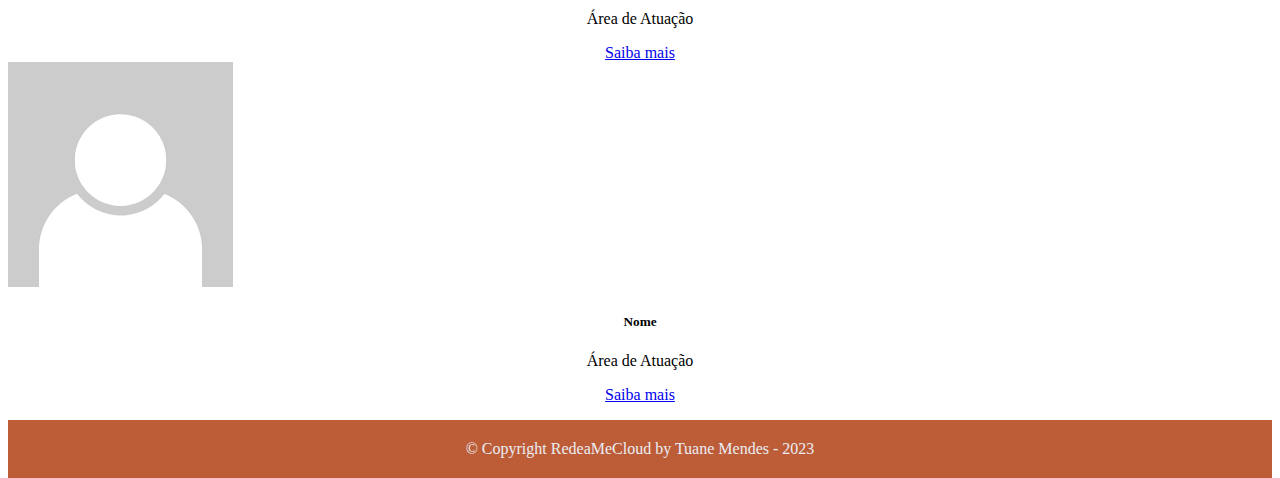
==== commit de776352: "implementação curriculo joao" ====
--- a/index.html
+++ b/index.html
@@ -6,6 +6,7 @@
     <meta http-equiv="X-UA-Compatible" content="IE=edge">
     <meta name="viewport" content="width=device-width, initial-scale=1.0">
     <title>Readme</title>
+    <link rel="icon" type="image/png" href="assets/img/readme.png">
 
     <link href="https://cdn.jsdelivr.net/npm/bootstrap@5.3.0/dist/css/bootstrap.min.css" rel="stylesheet"
         integrity="sha384-9ndCyUaIbzAi2FUVXJi0CjmCapSmO7SnpJef0486qhLnuZ2cdeRhO02iuK6FUUVM" crossorigin="anonymous">
@@ -110,14 +111,14 @@
                                                     </div>
                                                 </div>
                                             </div>
-                                            <div class="col-md-3 mb-5">
+                                            <div class="col-md-3 mb-4">
                                                 <div class="card">
-                                                    <img src="assets/img/avatar.png" class="card-img-top"
+                                                    <img src="assets/img/joao.png" class="card-img-top"
                                                         alt="Foto Perfil">
                                                     <div class="card-body">
-                                                        <h5 class="card-title">Nome</h5>
-                                                        <p class="card-text lead">Área de Atuação</p>
-                                                        <a href="/assets/pages/curriculo.html"
+                                                        <h5 class="card-title">João Araujo</h5>
+                                                        <p class="card-text lead">Cloud Computing</p>
+                                                        <a href="/assets/pages/curriculo-joao.html"
                                                             class="btn btn-secondary">Saiba
                                                             mais</a>
                                                     </div>
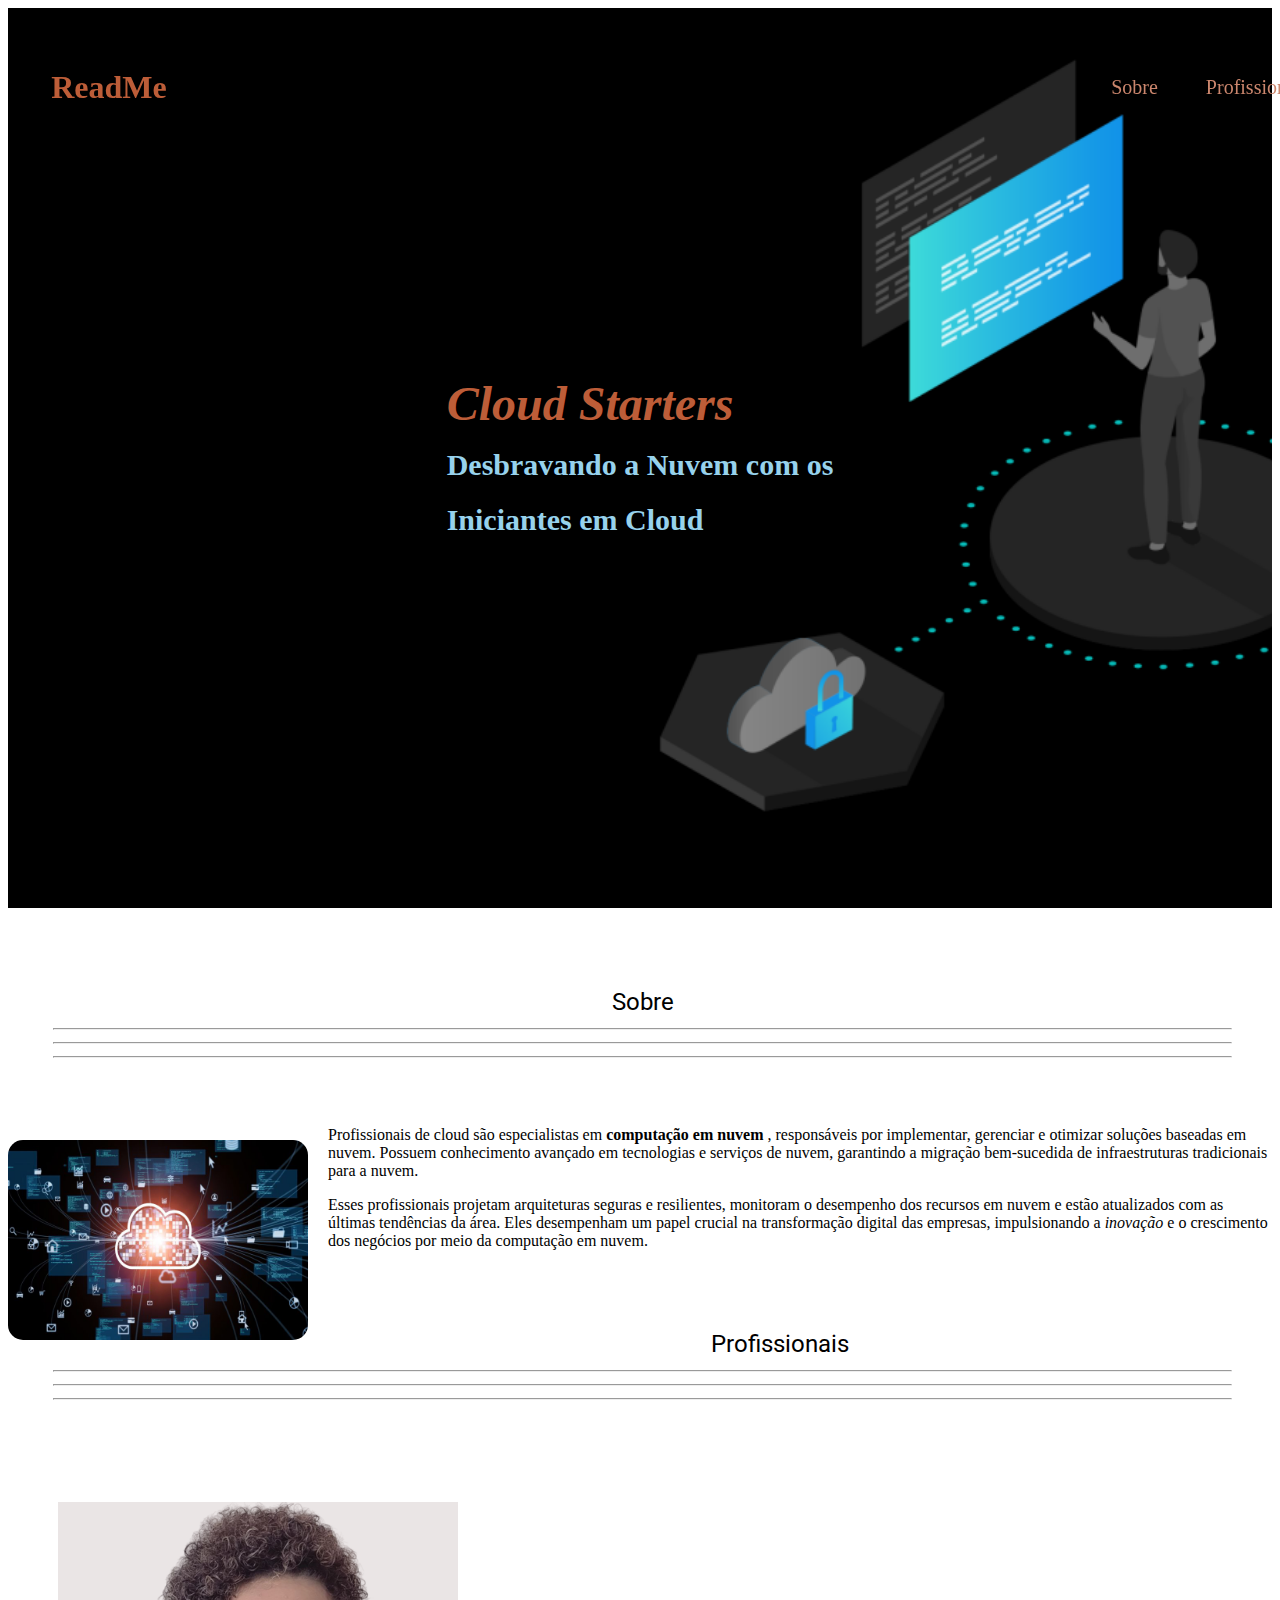
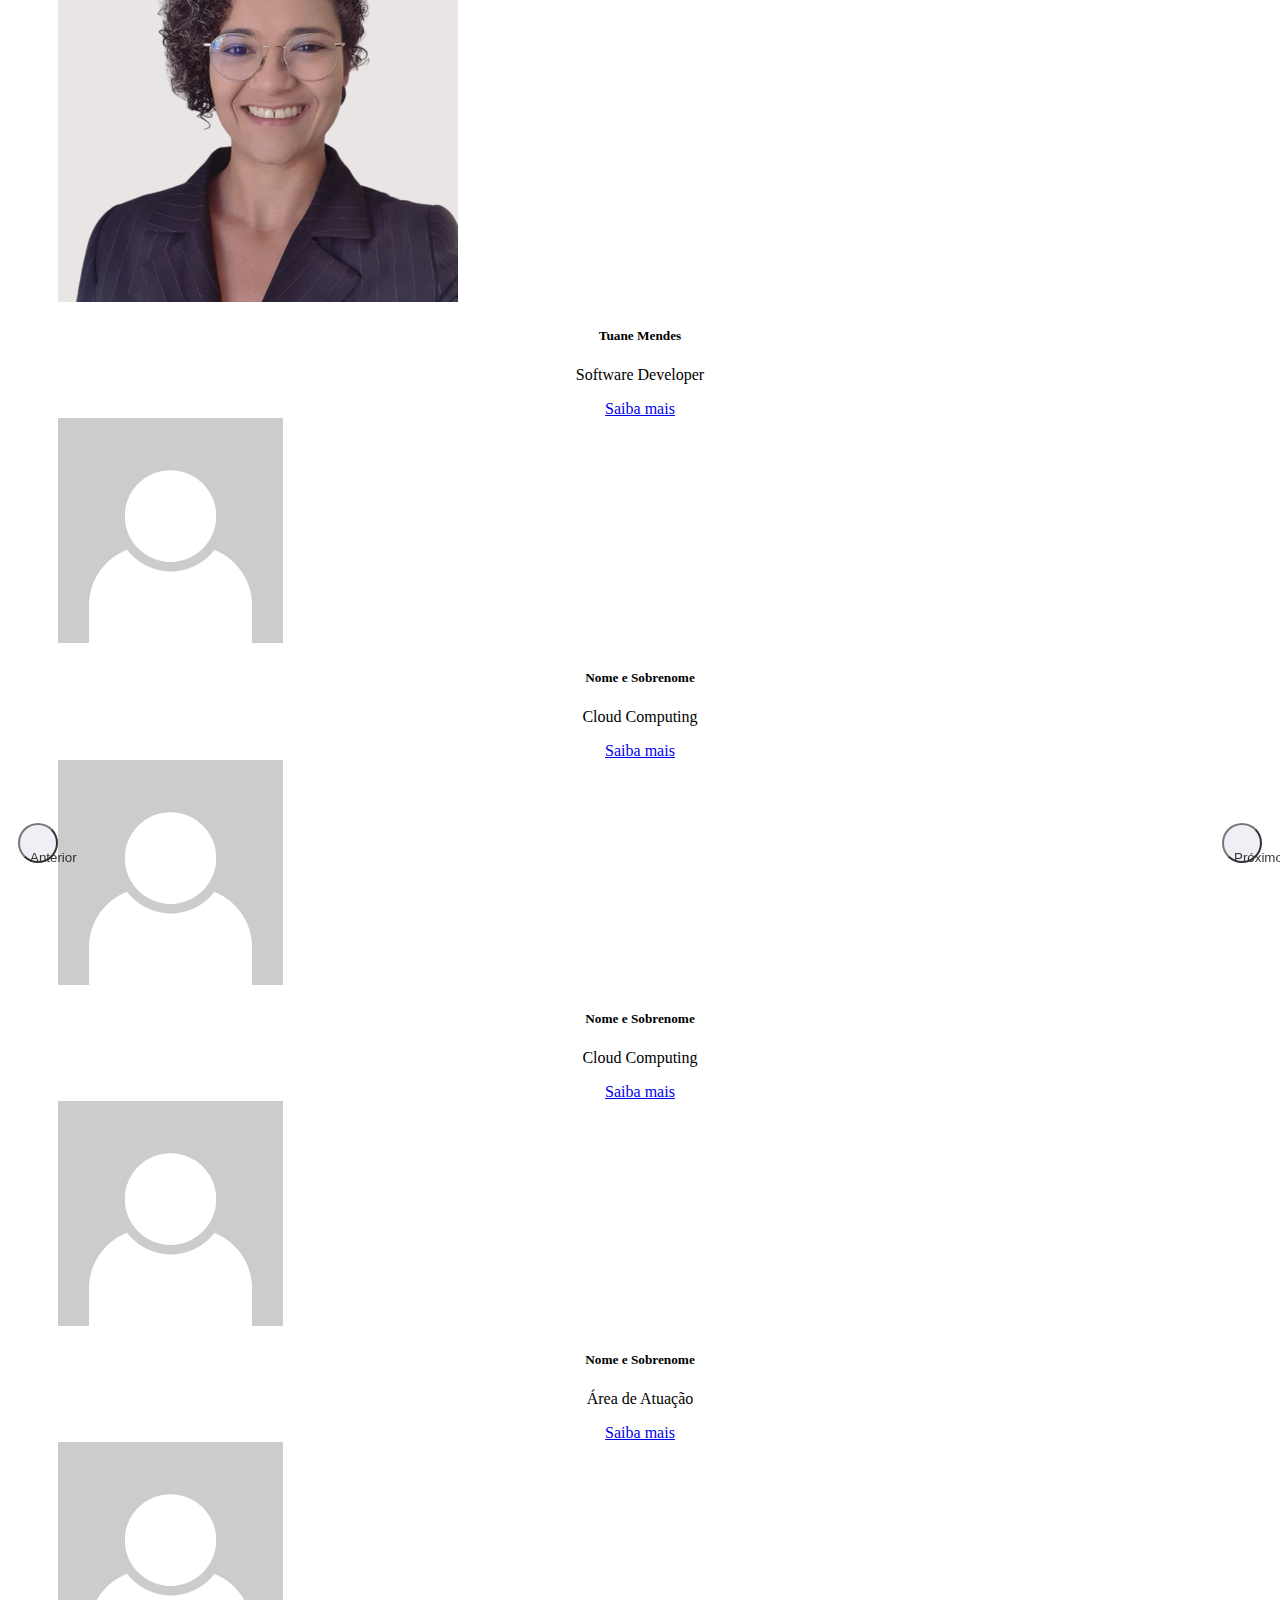
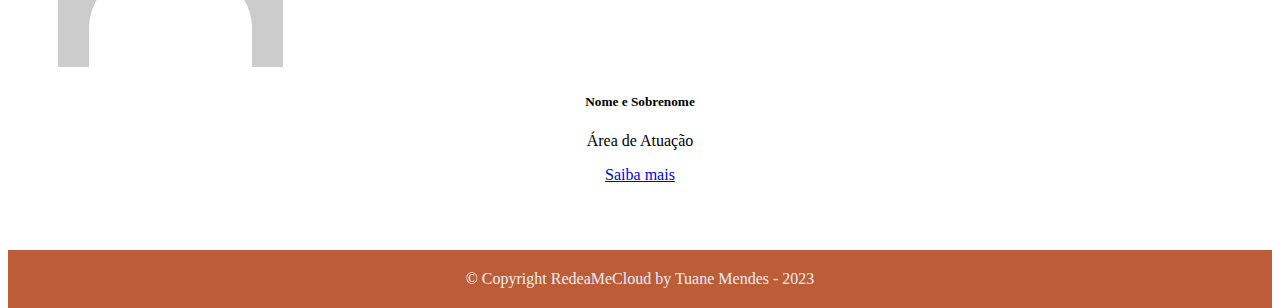
==== commit 7c0d7b2c: "alterações nos arquivos" ====
--- a/index.html
+++ b/index.html
@@ -7,7 +7,6 @@
     <meta name="viewport" content="width=device-width, initial-scale=1.0">
     <title>Readme</title>
     <link rel="icon" type="image/png" href="assets/img/readme.png">
-
     <link href="https://cdn.jsdelivr.net/npm/bootstrap@5.3.0/dist/css/bootstrap.min.css" rel="stylesheet"
         integrity="sha384-9ndCyUaIbzAi2FUVXJi0CjmCapSmO7SnpJef0486qhLnuZ2cdeRhO02iuK6FUUVM" crossorigin="anonymous">
     <link rel="preconnect" href="https://fonts.googleapis.com">
@@ -100,12 +99,12 @@
                                             </div>
                                             <div class="col-md-3 mb-5">
                                                 <div class="card">
-                                                    <img src="assets/img/michel.png" class="card-img-top"
+                                                    <img src="assets/img/avatar.png" class="card-img-top"
                                                         alt="Foto Perfil">
                                                     <div class="card-body">
-                                                        <h5 class="card-title">Michel Morais</h5>
+                                                        <h5 class="card-title">Nome e Sobrenome</h5>
                                                         <p class="card-text lead">Cloud Computing</p>
-                                                        <a href="/assets/pages/curriculo-michel.html"
+                                                        <a href="/assets/pages/curriculo.html"
                                                             class="btn btn-secondary">Saiba
                                                             mais</a>
                                                     </div>
@@ -113,12 +112,12 @@
                                             </div>
                                             <div class="col-md-3 mb-4">
                                                 <div class="card">
-                                                    <img src="assets/img/joao.png" class="card-img-top"
+                                                    <img src="assets/img/avatar.png" class="card-img-top"
                                                         alt="Foto Perfil">
                                                     <div class="card-body">
-                                                        <h5 class="card-title">João Araujo</h5>
+                                                        <h5 class="card-title">Nome e Sobrenome</h5>
                                                         <p class="card-text lead">Cloud Computing</p>
-                                                        <a href="/assets/pages/curriculo-joao.html"
+                                                        <a href="/assets/pages/curriculo.html"
                                                             class="btn btn-secondary">Saiba
                                                             mais</a>
                                                     </div>
@@ -133,7 +132,7 @@
                                                     <img src="assets/img/avatar.png" class="card-img-top"
                                                         alt="Foto Perfil">
                                                     <div class="card-body">
-                                                        <h5 class="card-title">Nome</h5>
+                                                        <h5 class="card-title">Nome e Sobrenome</h5>
                                                         <p class="card-text lead">Área de Atuação</p>
                                                         <a href="/assets/pages/curriculo.html"
                                                             class="btn btn-secondary">Saiba
@@ -146,7 +145,7 @@
                                                     <img src="assets/img/avatar.png" class="card-img-top"
                                                         alt="Foto Perfil">
                                                     <div class="card-body">
-                                                        <h5 class="card-title">Nome</h5>
+                                                        <h5 class="card-title">Nome e Sobrenome</h5>
                                                         <p class="card-text lead">Área de Atuação</p>
                                                         <a href="/assets/pages/curriculo.html"
                                                             class="btn btn-secondary">Saiba
--- a/assets/css/style.css
+++ b/assets/css/style.css
@@ -10,9 +10,8 @@
 }
 
 html {
-    height: 200vh;
+    height: 200vh;  
 }
-
 
 main {
     margin-top: 0px;
@@ -44,16 +43,14 @@
     color: var(--orange);
 }
 
-header a {
-    box-shadow: 0 0 3px rgba(248, 128, 58, 0.804);
-    border-radius: 10px;
-    padding: 8px;
+header a { 
+   margin: 2px; 
 }
 
 header.scrolling {
     background-color: var(--orange);
     box-shadow: 0 0 10px rgba(0, 0, 0, 0.2);
-    padding: 10px 4%;
+    padding: 8px 2%;
 }
 
 header.scrolling a,
@@ -76,6 +73,9 @@
     text-decoration: none;
     transition: .5s;
 }
+nav{
+    margin: 20px;
+}
 
 .banner {
     display: flex;
@@ -91,6 +91,7 @@
 .banner h2 {
     font-size: 3em;
     color: var(--orange);
+    margin: 10px;
 }
 
 .banner span {
@@ -120,23 +121,25 @@
 
 .carousel-container {
     position: relative;
+    padding: 50px;
 }
 
 .carousel-control-prev,
 .carousel-control-next {
     position: absolute;
     top: 50%;
-    transform: translateY(-50%);
+    transform: translateY(-50%); 
 }
 
-.carousel-control-prev {
+button.carousel-control-prev {
     left: -50px;
+    padding: 10px;  
 }
 
 .carousel-control-next {
     right: -50px;
+    padding: 10px;
 }
-
 
 .carousel-control-prev,
 .carousel-control-next {
@@ -144,10 +147,9 @@
     width: 40px;
     height: 40px;
     background-color: var(--gray-ligth);
-    /* Altere para a cor desejada */
     opacity: 0.8;
-    margin-left: 30px;
-    margin-right: 30px;
+    margin-left: 60px;
+    margin-right: 60px;
 }
 
 .carousel-control-prev-icon,
@@ -168,10 +170,8 @@
     box-shadow: 0px 5px 5px 0px #354d64;
 }
 
-
-
-
 .footer {
+    width: 100%;
     background-color: var(--orange);
     color: var(--gray-ligth);
     padding: 20px 0;
